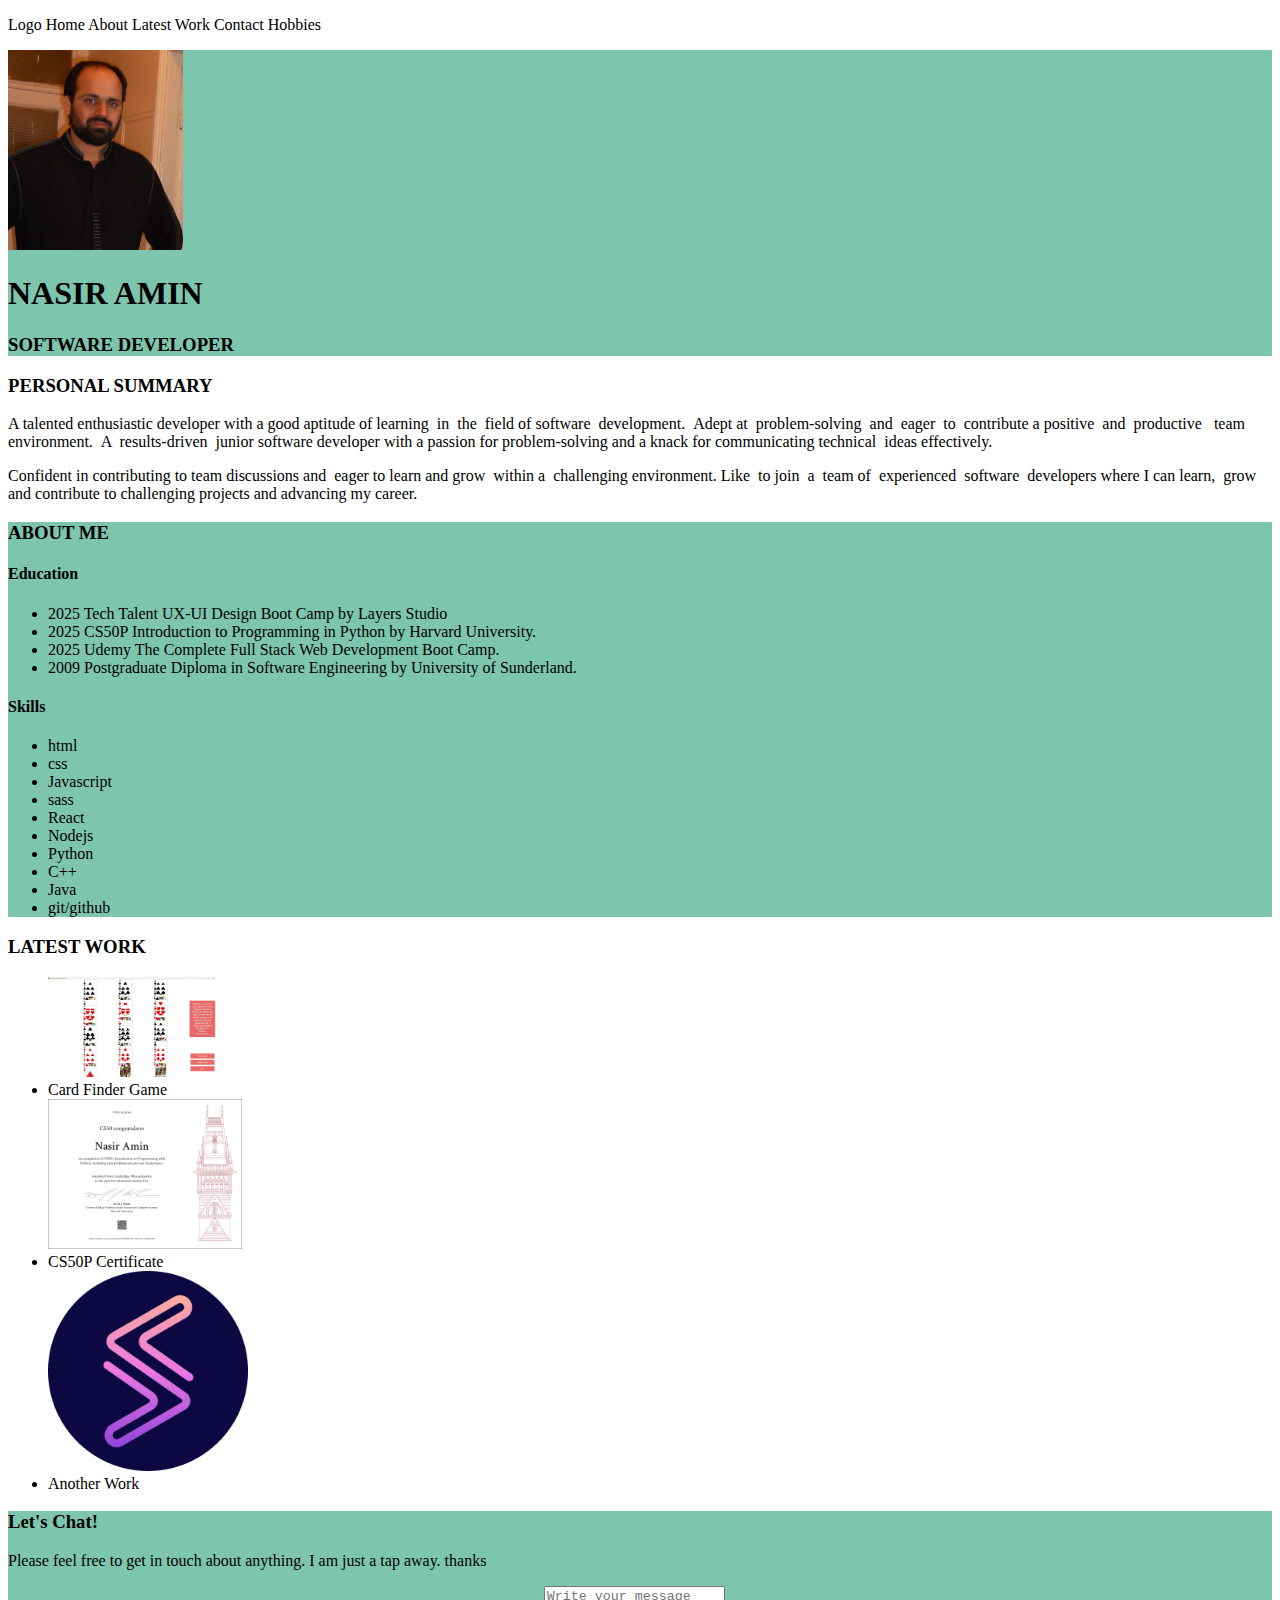
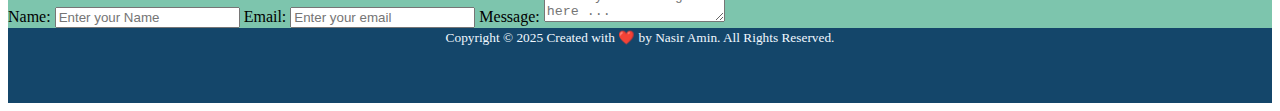
==== index.html @ 7d1a9416 "portfolio basic structure" ====
<!DOCTYPE html>
<html lang="en" >
<head>
    <meta charset="UTF-8">
    <meta name="viewport" content="width=device-width, initial-scale=1.0">
    <title>Nasir's Portfolio</title>
</head>
<body>
    <p>Logo Home About Latest Work Contact Hobbies</p>

    <section id="heroSection" style="background-color: rgb(125, 197, 173);">
        <div>
            <img src="./assets/NasirPhoto.JPG" alt="Nasir's photo" height="200" sizes="" srcset="">
            <h1>NASIR AMIN</h1>
            <h3>SOFTWARE DEVELOPER</h3>
        </div>
        
    </section>
    <section id="personalSummarySection">
        <div>
            <h3>PERSONAL SUMMARY</h3>
                <p>A talented enthusiastic developer with a good aptitude of learning  in  the  field of software  development.  Adept at  problem-solving  and  eager  to  contribute a positive  and  productive   team   environment.  A  results-driven  junior software developer with a passion for problem-solving and a knack for communicating technical  ideas effectively. </p>
                <p>Confident in contributing to team discussions and  eager to learn and grow  within a  challenging environment. Like  to join  a  team of  experienced  software  developers where I can learn,  grow and contribute to challenging projects and advancing my career.</p>
        </div>
        </section>
    <section id="aboutMeSection" style="background-color: rgb(125, 197, 173);">
        <div>
            <h3>ABOUT ME</h3>
                <h4>Education</h4>
                <ul>
                    <li>2025 Tech Talent UX-UI Design Boot Camp by Layers Studio </li>
                    <li>2025 CS50P Introduction to Programming in Python by Harvard University.</li>
                    <li>2025 Udemy The Complete Full Stack Web Development Boot Camp.</li>
                    <li>2009 Postgraduate Diploma in Software Engineering by University of Sunderland.</li>
                </ul>
                <h4>Skills</h4>
                <ul>
                    <li>html</li>
                    <li>css</li>
                    <li>Javascript</li>
                    <li>sass</li>
                    <li>React</li>
                    <li>Nodejs</li>
                    <li>Python</li>
                    <li>C++</li>
                    <li>Java</li>
                    <li>git/github</li>
                </ul>
        </div>
    </section>
    <section id="workSection">
        <div>
            <h3>LATEST WORK</h3>
                <ul>
                    <div>
                        <img src="./assets/a-Start.jpg" height="100" alt="Recent project work">
                        <li>Card Finder Game</li>
                    </div>
                    <div>
                        <img src="./assets/CS50P.png" height="150" alt="cs50p certificate">
                        <li>CS50P Certificate</li>
                    </div>
                    <div>
                        <img src="./assets/fabiicon256.png" height="200" alt="">
                        <li>Another Work</li>
                    </div>
                </ul>
        </div>
    </section>
    <section id="contactSection" style="background-color: rgb(125, 197, 173);">
        <div>
            <h3>Let's Chat!</h3>
                <p>Please feel free to get in touch about anything. I am just a tap away. thanks</p>
                <label for="name">Name:</label>
                <input type="text" name="name" id="txtName" placeholder="Enter your Name">
                <label for="email">Email:</label>
                <input type="text" name="email" id="txtEmail" placeholder="Enter your email">
                <label for="message">Message:</label>
                <textarea name="message" id="txtMessage" placeholder="Write your message here ..."></textarea>
        </div>        
    </section>
<footer style="background-color: rgb(20, 70, 106); height: 75px; text-align: center;">
    <div>
        <small style="color: aliceblue;">
            Copyright © 2025 Created with ❤️ by Nasir Amin. All Rights Reserved.
        </small>
    </div>
</footer>
</body>
</html>
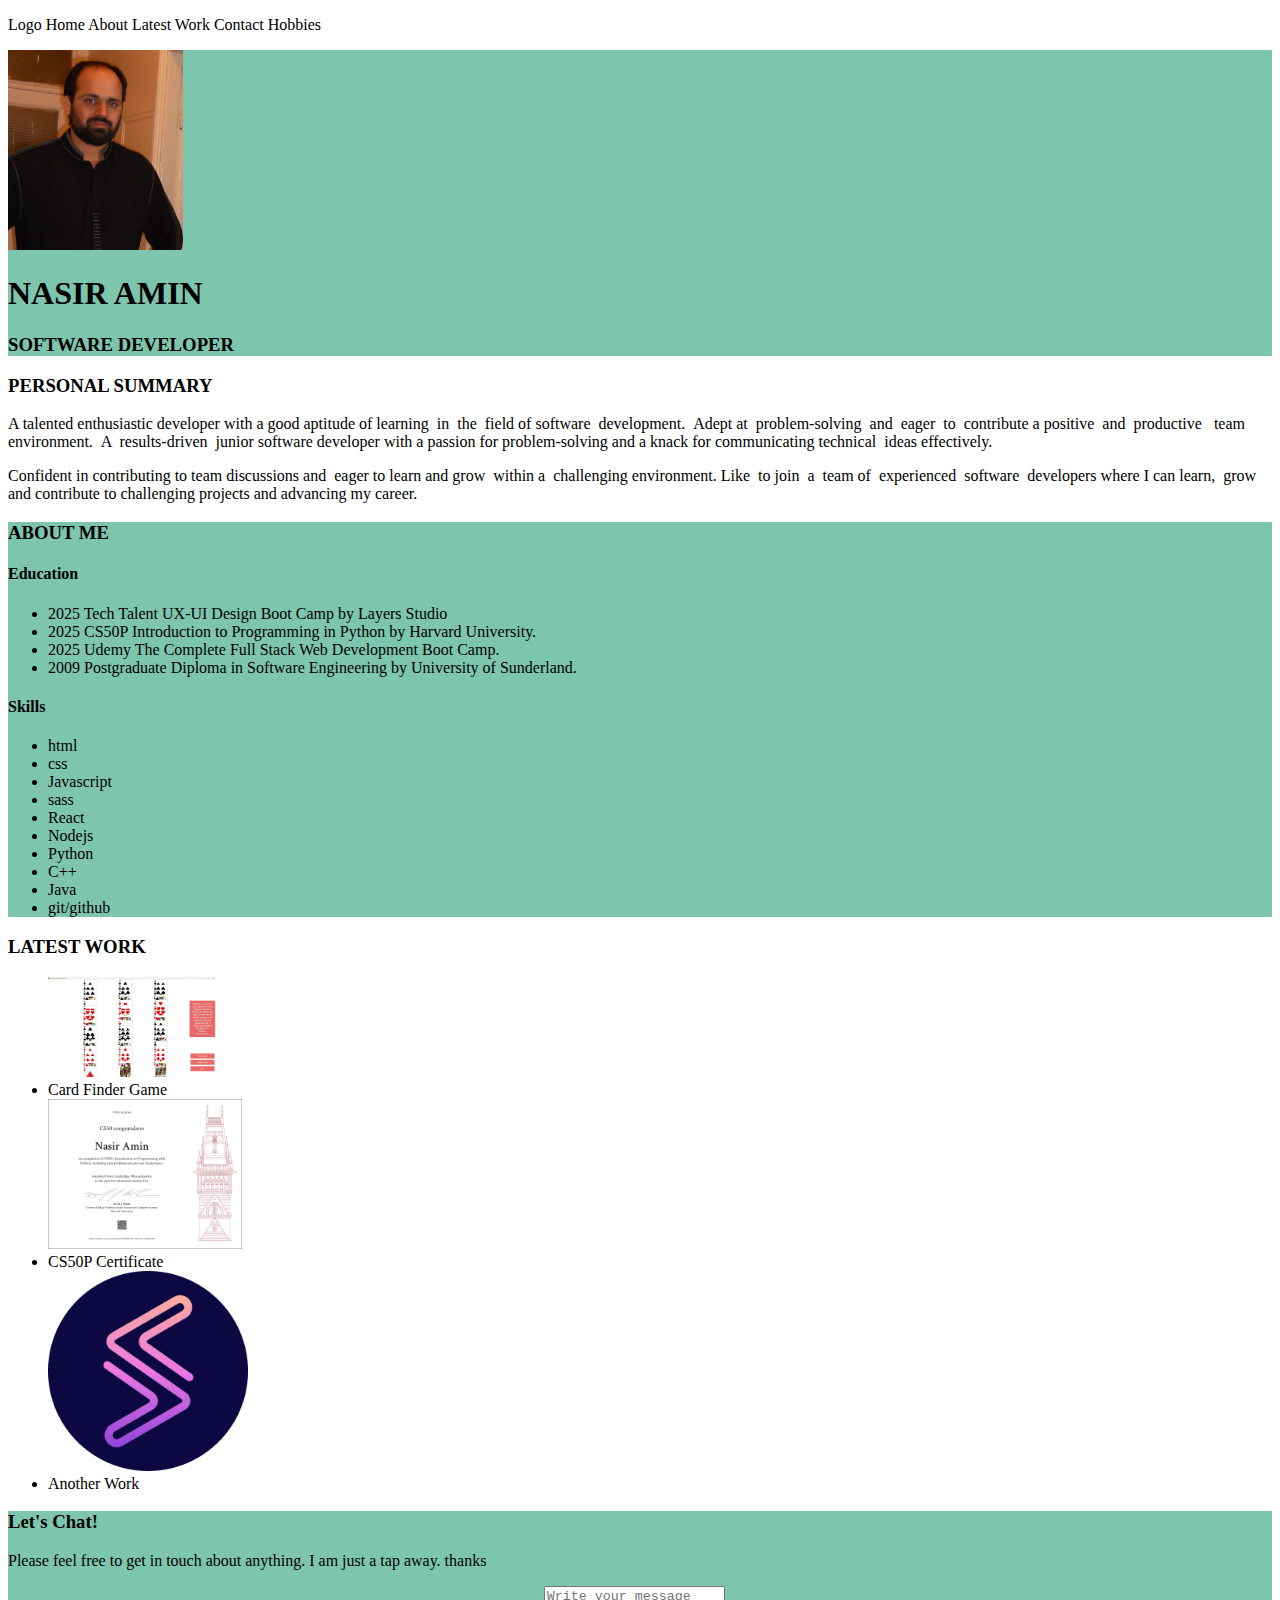
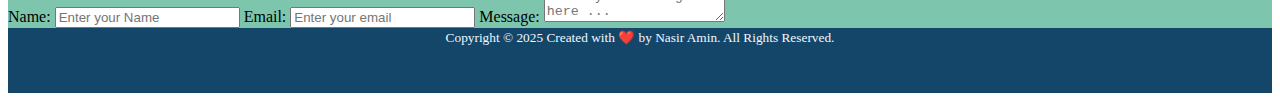
==== commit e654a805: "footer changed" ====
--- a/index.html
+++ b/index.html
@@ -79,7 +79,7 @@
                 <textarea name="message" id="txtMessage" placeholder="Write your message here ..."></textarea>
         </div>        
     </section>
-<footer style="background-color: rgb(20, 70, 106); height: 75px; text-align: center;">
+<footer style="background-color: rgb(20, 70, 106); height: 65px; text-align: center;">
     <div>
         <small style="color: aliceblue;">
             Copyright © 2025 Created with ❤️ by Nasir Amin. All Rights Reserved.
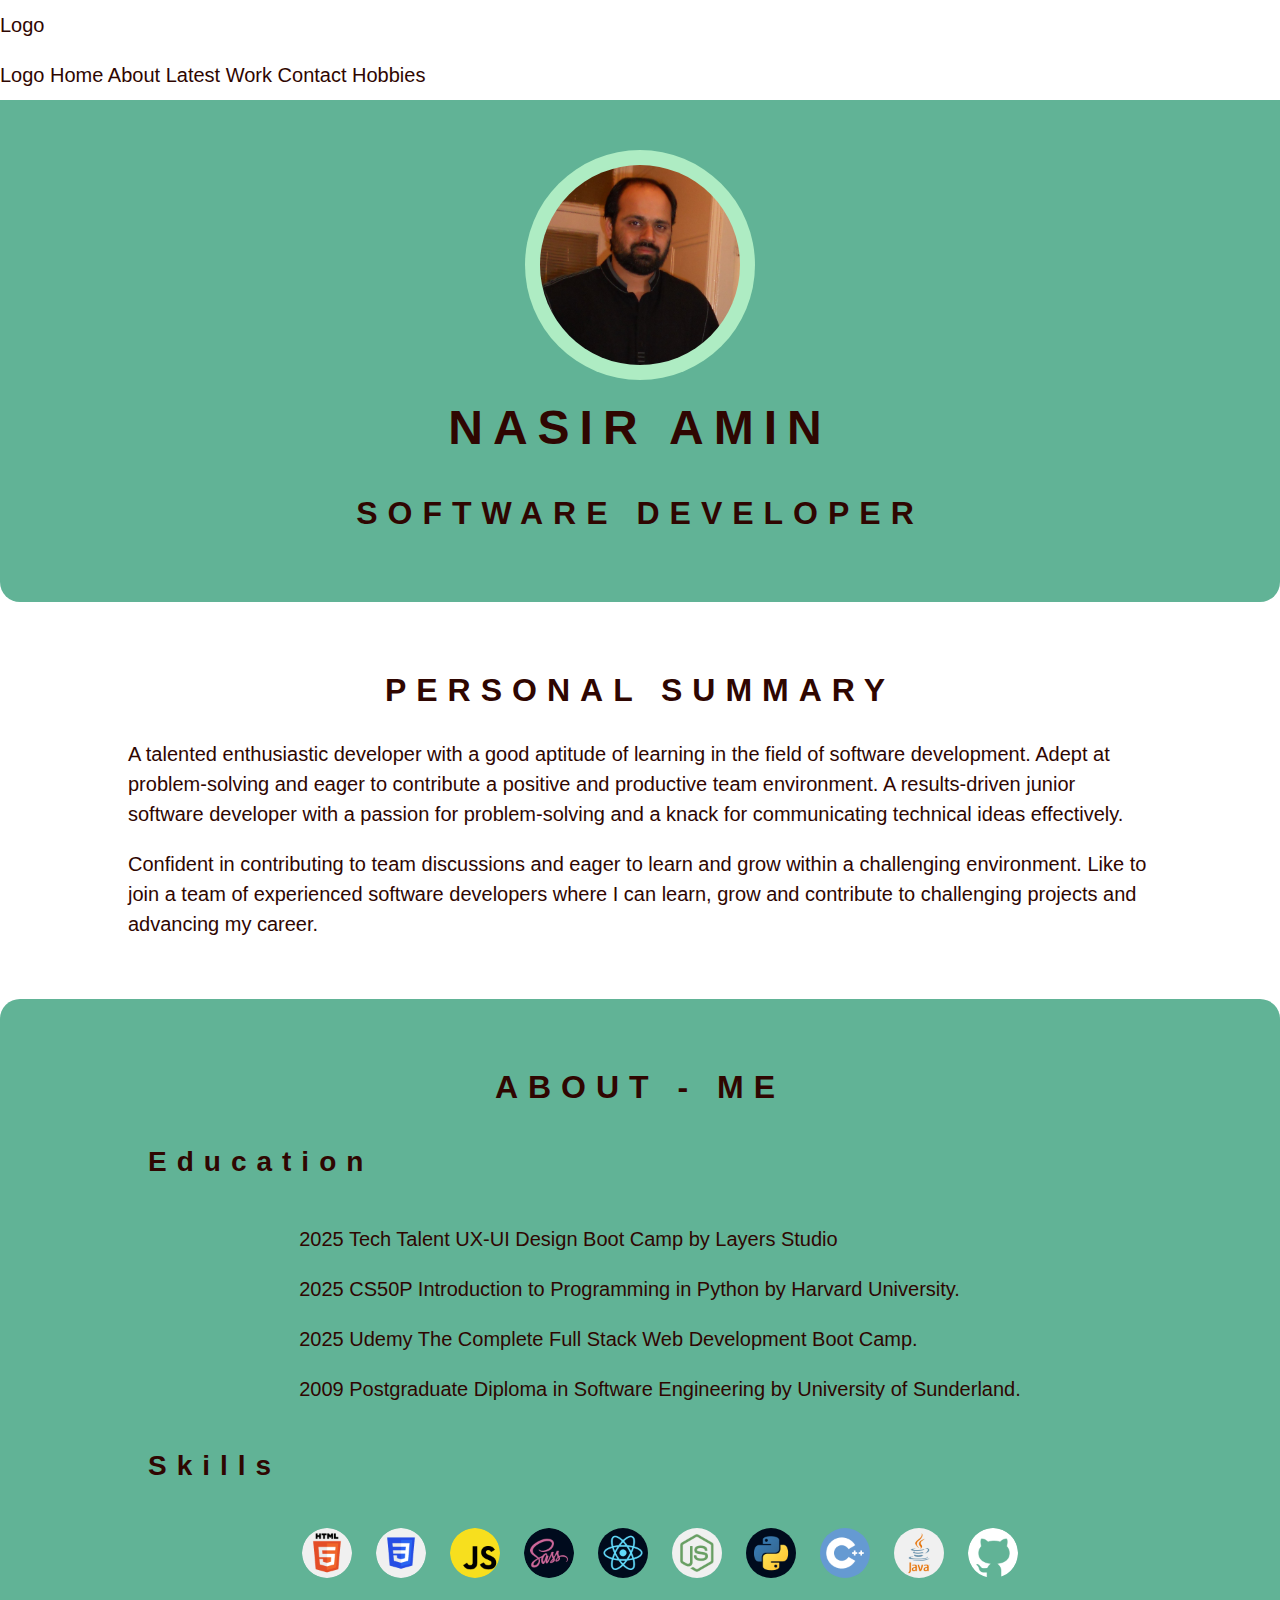
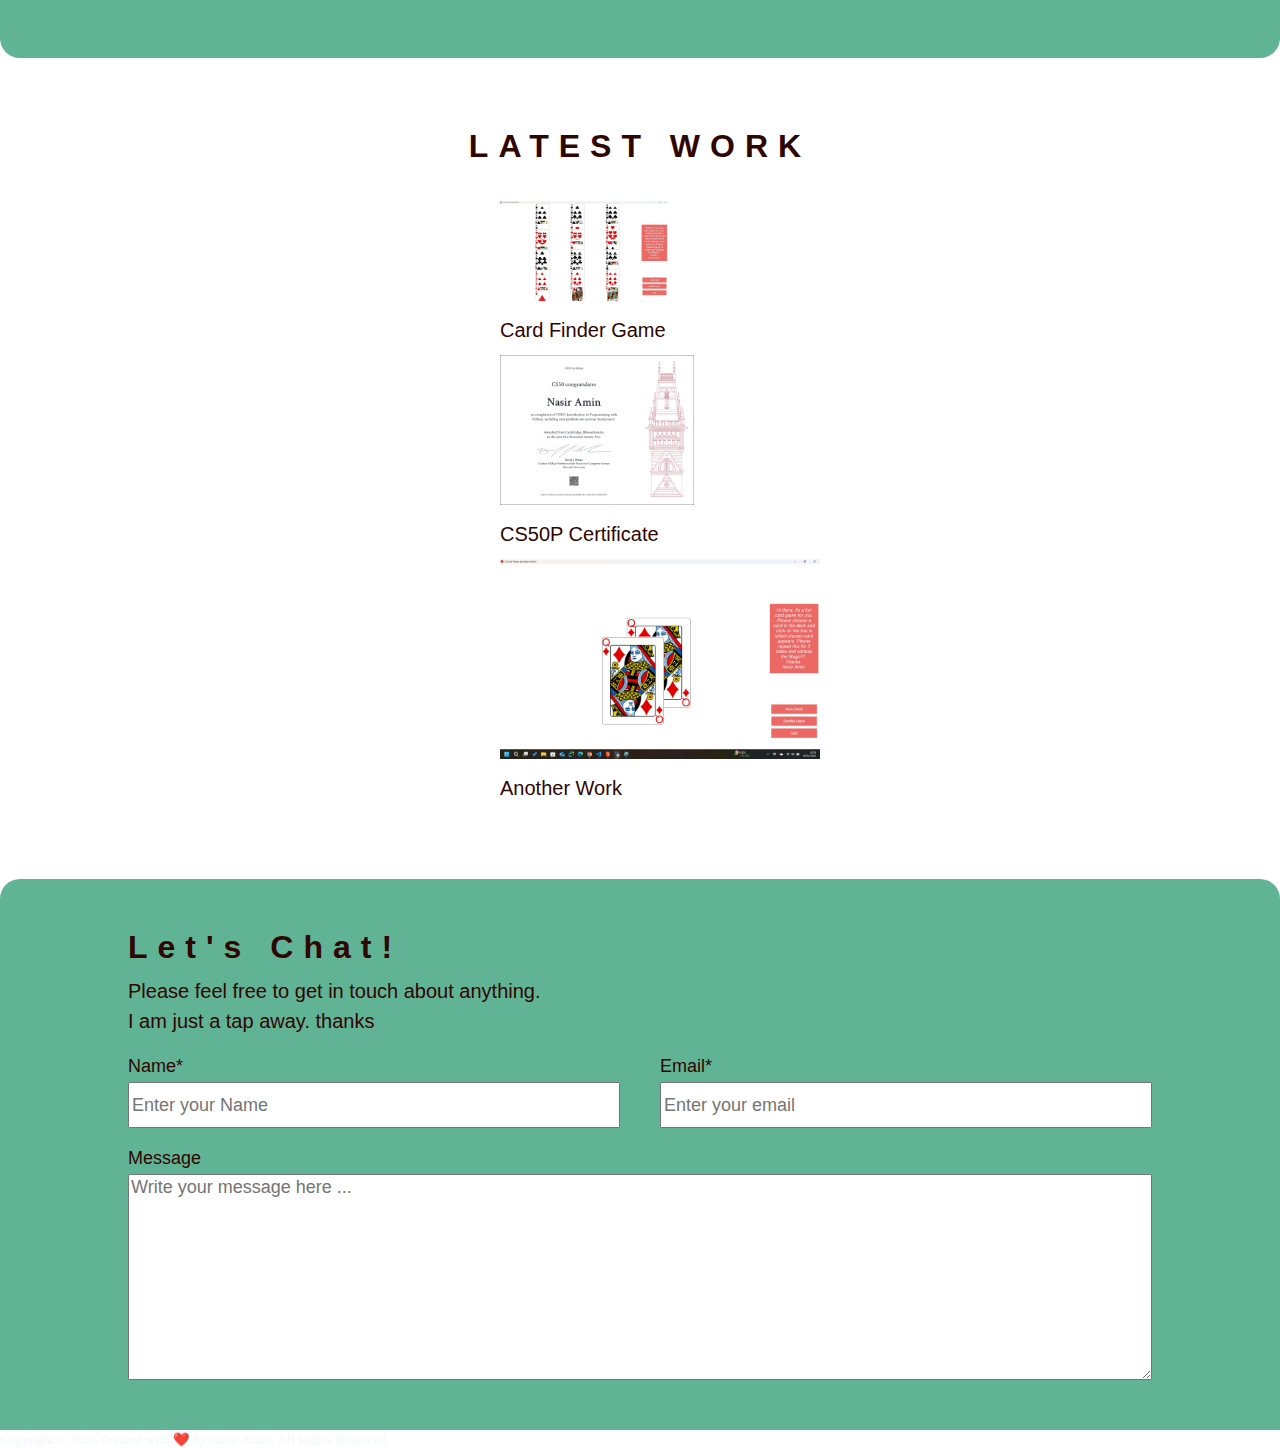
==== commit 333e6eca: "Styles Added" ====
--- a/index.html
+++ b/index.html
@@ -3,83 +3,106 @@
 <head>
     <meta charset="UTF-8">
     <meta name="viewport" content="width=device-width, initial-scale=1.0">
+    <link rel="stylesheet" href="./styles/style.css">
     <title>Nasir's Portfolio</title>
 </head>
 <body>
-    <p>Logo Home About Latest Work Contact Hobbies</p>
+    <section id="nav">
+        <div>
+            <p>Logo</p>
 
-    <section id="heroSection" style="background-color: rgb(125, 197, 173);">
+        </div>
         <div>
-            <img src="./assets/NasirPhoto.JPG" alt="Nasir's photo" height="200" sizes="" srcset="">
+            <p>Logo Home About Latest Work Contact Hobbies</p> 
+        </div>
+    </section>
+    
+    <section id="hero-section">
+        <div class="section-container">
+            <div class="circle">
+                <img class="hero-image" src="./assets/NasirPhoto.JPG" alt="Nasir's photo" height="200" srcset="">
+            </div>
             <h1>NASIR AMIN</h1>
             <h3>SOFTWARE DEVELOPER</h3>
         </div>
-        
     </section>
-    <section id="personalSummarySection">
-        <div>
+    <section id="summary-section">
+        <div class="section-container">
             <h3>PERSONAL SUMMARY</h3>
-                <p>A talented enthusiastic developer with a good aptitude of learning  in  the  field of software  development.  Adept at  problem-solving  and  eager  to  contribute a positive  and  productive   team   environment.  A  results-driven  junior software developer with a passion for problem-solving and a knack for communicating technical  ideas effectively. </p>
-                <p>Confident in contributing to team discussions and  eager to learn and grow  within a  challenging environment. Like  to join  a  team of  experienced  software  developers where I can learn,  grow and contribute to challenging projects and advancing my career.</p>
+            <div>
+                <p>A talented enthusiastic developer with a good aptitude of learning in the field of software development. Adept at problem-solving and eager to contribute a positive and productive team environment. A results-driven junior software developer with a passion for problem-solving and a knack for communicating technical ideas effectively. </p>
+                <p>Confident in contributing to team discussions and eager to learn and grow within a challenging environment. Like to join a team of experienced software developers where I can learn, grow and contribute to challenging projects and advancing my career.</p>
+            </div>
         </div>
-        </section>
-    <section id="aboutMeSection" style="background-color: rgb(125, 197, 173);">
-        <div>
-            <h3>ABOUT ME</h3>
+    </section>
+    <section id="about-section">
+        <div class="section-container">
+            <h3>ABOUT - ME</h3>
                 <h4>Education</h4>
                 <ul>
-                    <li>2025 Tech Talent UX-UI Design Boot Camp by Layers Studio </li>
-                    <li>2025 CS50P Introduction to Programming in Python by Harvard University.</li>
-                    <li>2025 Udemy The Complete Full Stack Web Development Boot Camp.</li>
-                    <li>2009 Postgraduate Diploma in Software Engineering by University of Sunderland.</li>
+                    <p>2025 Tech Talent UX-UI Design Boot Camp by Layers Studio </p>
+                    <p>2025 CS50P Introduction to Programming in Python by Harvard University.</p>
+                    <p>2025 Udemy The Complete Full Stack Web Development Boot Camp.</p>
+                    <p>2009 Postgraduate Diploma in Software Engineering by University of Sunderland.</p>
                 </ul>
                 <h4>Skills</h4>
                 <ul>
-                    <li>html</li>
-                    <li>css</li>
-                    <li>Javascript</li>
-                    <li>sass</li>
-                    <li>React</li>
-                    <li>Nodejs</li>
-                    <li>Python</li>
-                    <li>C++</li>
-                    <li>Java</li>
-                    <li>git/github</li>
+                    <img class="skill-icons" src="./assets/skills/html.png" alt="html icon">
+                    <img class="skill-icons" src="./assets/skills/css.png" alt="css icon">
+                    <img class="skill-icons" src="./assets/skills/js.png" alt="javascript icon">
+                    <img class="skill-icons" src="./assets/skills/sass.png" alt="sass icon">
+                    <img class="skill-icons" src="./assets/skills/react.png" alt="python icon">
+                    <img class="skill-icons" src="./assets/skills/nodejs.png" alt="NodeJS icon">
+                    <img class="skill-icons" src="./assets/skills/python.png" alt="Python icon">
+                    <img class="skill-icons" src="./assets/skills/c++.png" alt="C++ icon">
+                    <img class="skill-icons" src="./assets/skills/java.png" alt="java icon">
+                    <img class="skill-icons" src="./assets/skills/git.png" alt="git icon">
                 </ul>
         </div>
     </section>
-    <section id="workSection">
-        <div>
+    <section id="work-section">
+        <div class="section-container">
             <h3>LATEST WORK</h3>
                 <ul>
                     <div>
-                        <img src="./assets/a-Start.jpg" height="100" alt="Recent project work">
-                        <li>Card Finder Game</li>
+                        <img src="./assets/projects/a-Start.jpg" height="100" alt="Recent project work">
+                        <p>Card Finder Game</p>
                     </div>
                     <div>
-                        <img src="./assets/CS50P.png" height="150" alt="cs50p certificate">
-                        <li>CS50P Certificate</li>
+                        <img src="./assets/projects/CS50P.png" height="150" alt="cs50p certificate">
+                        <p>CS50P Certificate</p>
                     </div>
                     <div>
-                        <img src="./assets/fabiicon256.png" height="200" alt="">
-                        <li>Another Work</li>
+                        <img src="./assets/projects/f-chosenShown.jpg" height="200" alt="">
+                        <p>Another Work</p>
                     </div>
                 </ul>
         </div>
     </section>
-    <section id="contactSection" style="background-color: rgb(125, 197, 173);">
-        <div>
+    <section id="contact-section">
+        <div class="contact-container">
             <h3>Let's Chat!</h3>
-                <p>Please feel free to get in touch about anything. I am just a tap away. thanks</p>
-                <label for="name">Name:</label>
-                <input type="text" name="name" id="txtName" placeholder="Enter your Name">
-                <label for="email">Email:</label>
-                <input type="text" name="email" id="txtEmail" placeholder="Enter your email">
-                <label for="message">Message:</label>
-                <textarea name="message" id="txtMessage" placeholder="Write your message here ..."></textarea>
+            <p>Please feel free to get in touch about anything.</p>
+            <p>I am just a tap away. thanks</p>
+            <div class="contact-div">
+                <div class="name-email">
+                    <div class="name-div">
+                        <label for="name">Name*</label>
+                        <input class="contact" type="text" name="name" id="txtName" placeholder="Enter your Name" >
+                    </div>
+                    <div class="email-div">
+                        <label for="email">Email*</label>
+                        <input class="contact" type="text" name="email" id="txtEmail" placeholder="Enter your email">
+                    </div>
+                </div>
+                <div class="msg-div">
+                    <label for="message">Message</label>
+                    <textarea class="contact msg-text" name="message" id="txtMessage" placeholder="Write your message here ..."></textarea>
+                </div>
+            </div>
         </div>        
     </section>
-<footer style="background-color: rgb(20, 70, 106); height: 65px; text-align: center;">
+<footer id="footer">
     <div>
         <small style="color: aliceblue;">
             Copyright © 2025 Created with ❤️ by Nasir Amin. All Rights Reserved.
--- a/styles/style.css
+++ b/styles/style.css
@@ -0,0 +1,120 @@
+body {
+    margin: 0;
+    color: #2f0601;
+}
+#hero-section,#summary-section,#about-section,#work-section,#contact-section {
+    display: flex;
+    align-items: center;
+    justify-content: center;
+    background-color: #61b396;
+    border-bottom-right-radius: 20px;
+    border-bottom-left-radius: 20px;
+}
+#summary-section {
+    background-color: white;
+}
+#about-section {
+    border-top-left-radius: 20px;
+    border-top-right-radius: 20px;
+}
+#work-section {
+    background-color: white;
+}
+#contact-section {
+    border-top-left-radius: 20px;
+    border-top-right-radius: 20px;
+    border-bottom-right-radius: 0;
+    border-bottom-left-radius: 0;
+}
+.section-container {
+    display: flex;
+    flex-direction: column;
+    align-items: center;
+    justify-content: center;
+    width: 80%;
+    padding-top: 50px;
+    padding-bottom: 50px;
+}
+.contact-container {
+    width: 80%;
+    padding-top: 50px;
+    padding-bottom: 50px;
+}
+.circle {
+    height: 230px;
+    width: 230px;
+    border-radius: 50%;
+    background-color: #aeecc3;
+    display: flex;
+    align-content: center;
+    justify-content: center;
+    align-items: center;
+}
+.hero-image {
+    border-radius: 50%;
+}
+h1,h3,h4{
+    font-family: sans-serif, Montserrat;
+    font-size: 48px;
+    margin: 0;
+    padding: 20px;
+    letter-spacing: 10px;
+}
+h3 {
+    font-size: 32px;
+}
+h4 {
+    font-size: 28px;
+    align-self: flex-start;
+}
+p {
+    font-family: sans-serif, Montserrat;
+    font-size: 20px;
+    margin: 0;
+    padding-top: 10px;
+    padding-bottom: 10px;
+    line-height: 1.5;
+}
+.skill-icons {
+    padding: 10px;
+    border-radius: 50%;
+    width: 50px;
+    height: 50px;
+}
+.contact-container h3 {
+    padding: 0;
+    margin-bottom: 10px;
+}
+.contact-container p {
+    padding: 0;
+}
+.name-div, .email-div, .msg-div{
+    display: flex;
+    flex-direction: column;
+    flex-grow: 1;
+    flex-shrink: 1;
+    padding-top: 20px
+}
+.contact {
+    font-family: Arial, Helvetica, sans-serif;
+    font-size: 18px;
+    height: 40px;
+}
+.name-div {
+    margin-right: 20px;
+}
+.email-div {
+    margin-left: 20px;
+}
+.name-email {
+    display: flex;
+    
+}
+label {
+    font-family: Arial, Helvetica, sans-serif;
+    font-size: 18px;
+    padding-bottom: 5px;
+}
+.msg-text {
+    height: 200px;
+}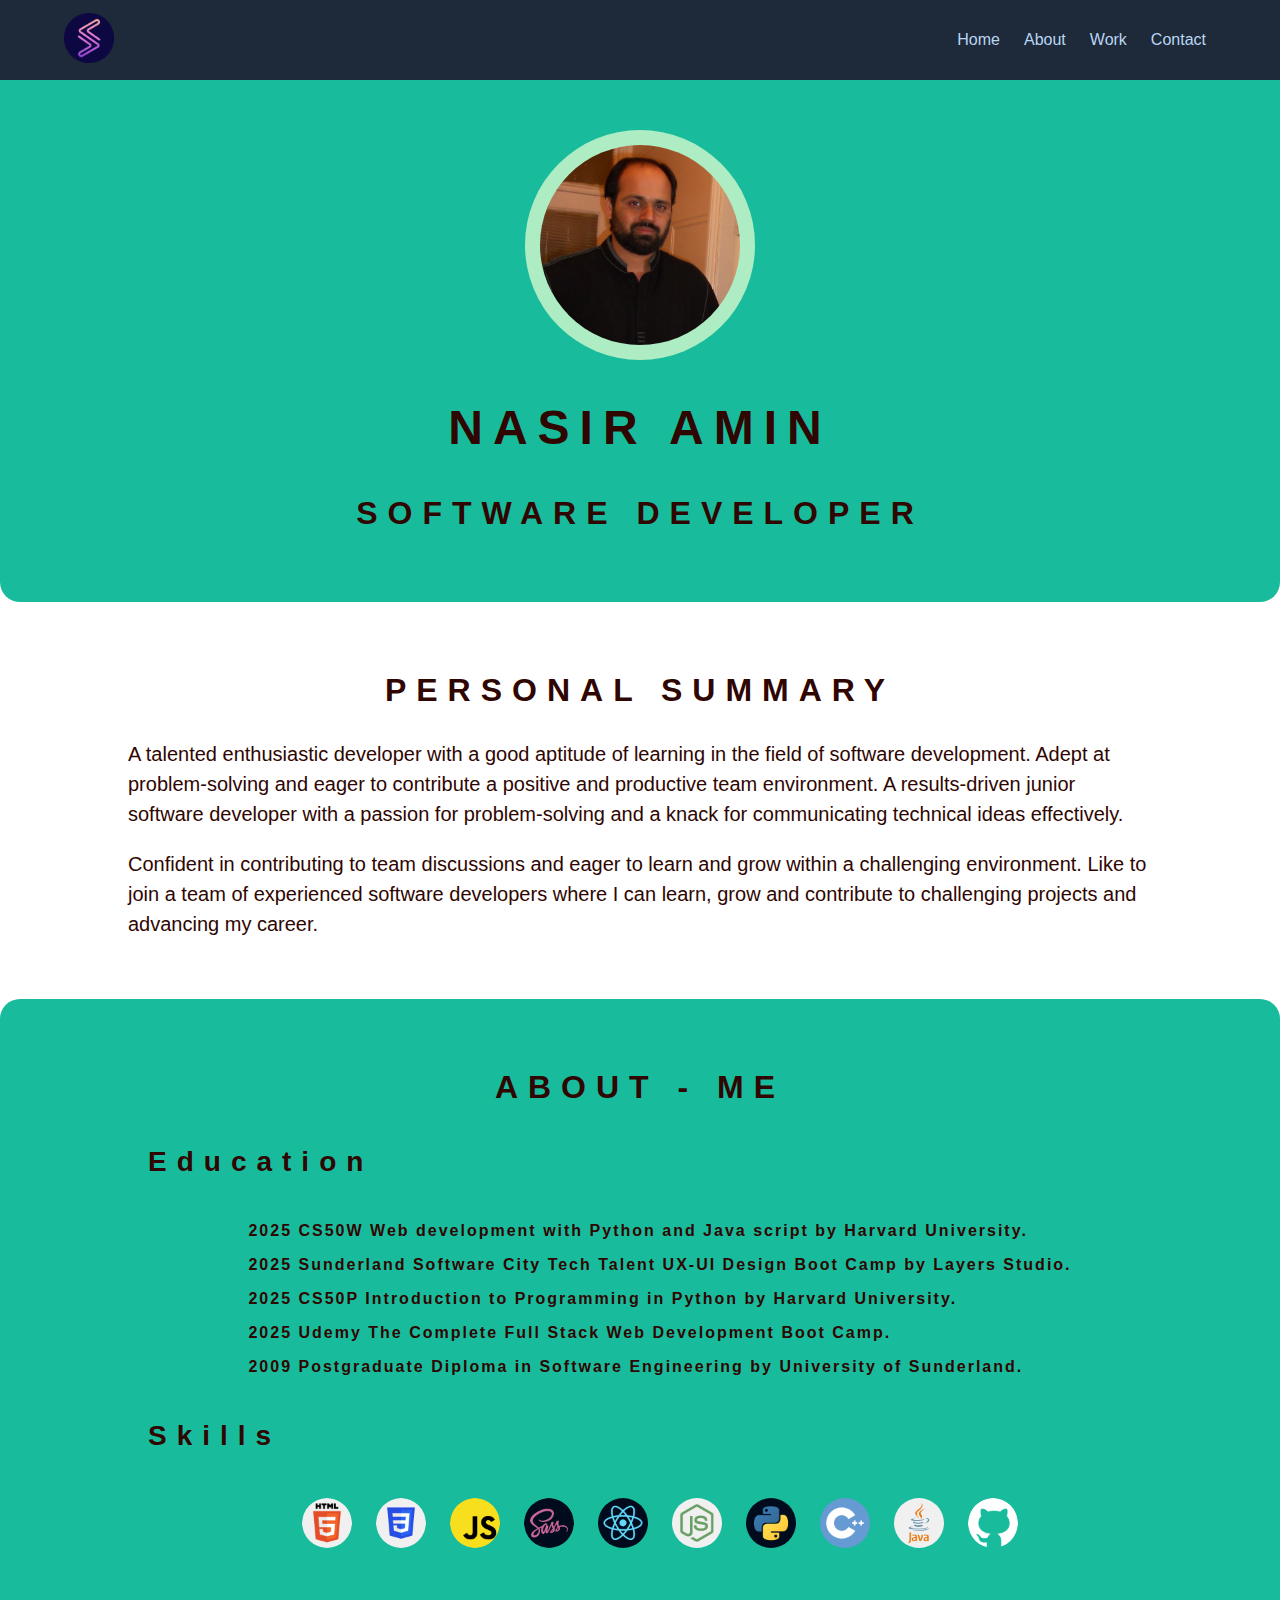
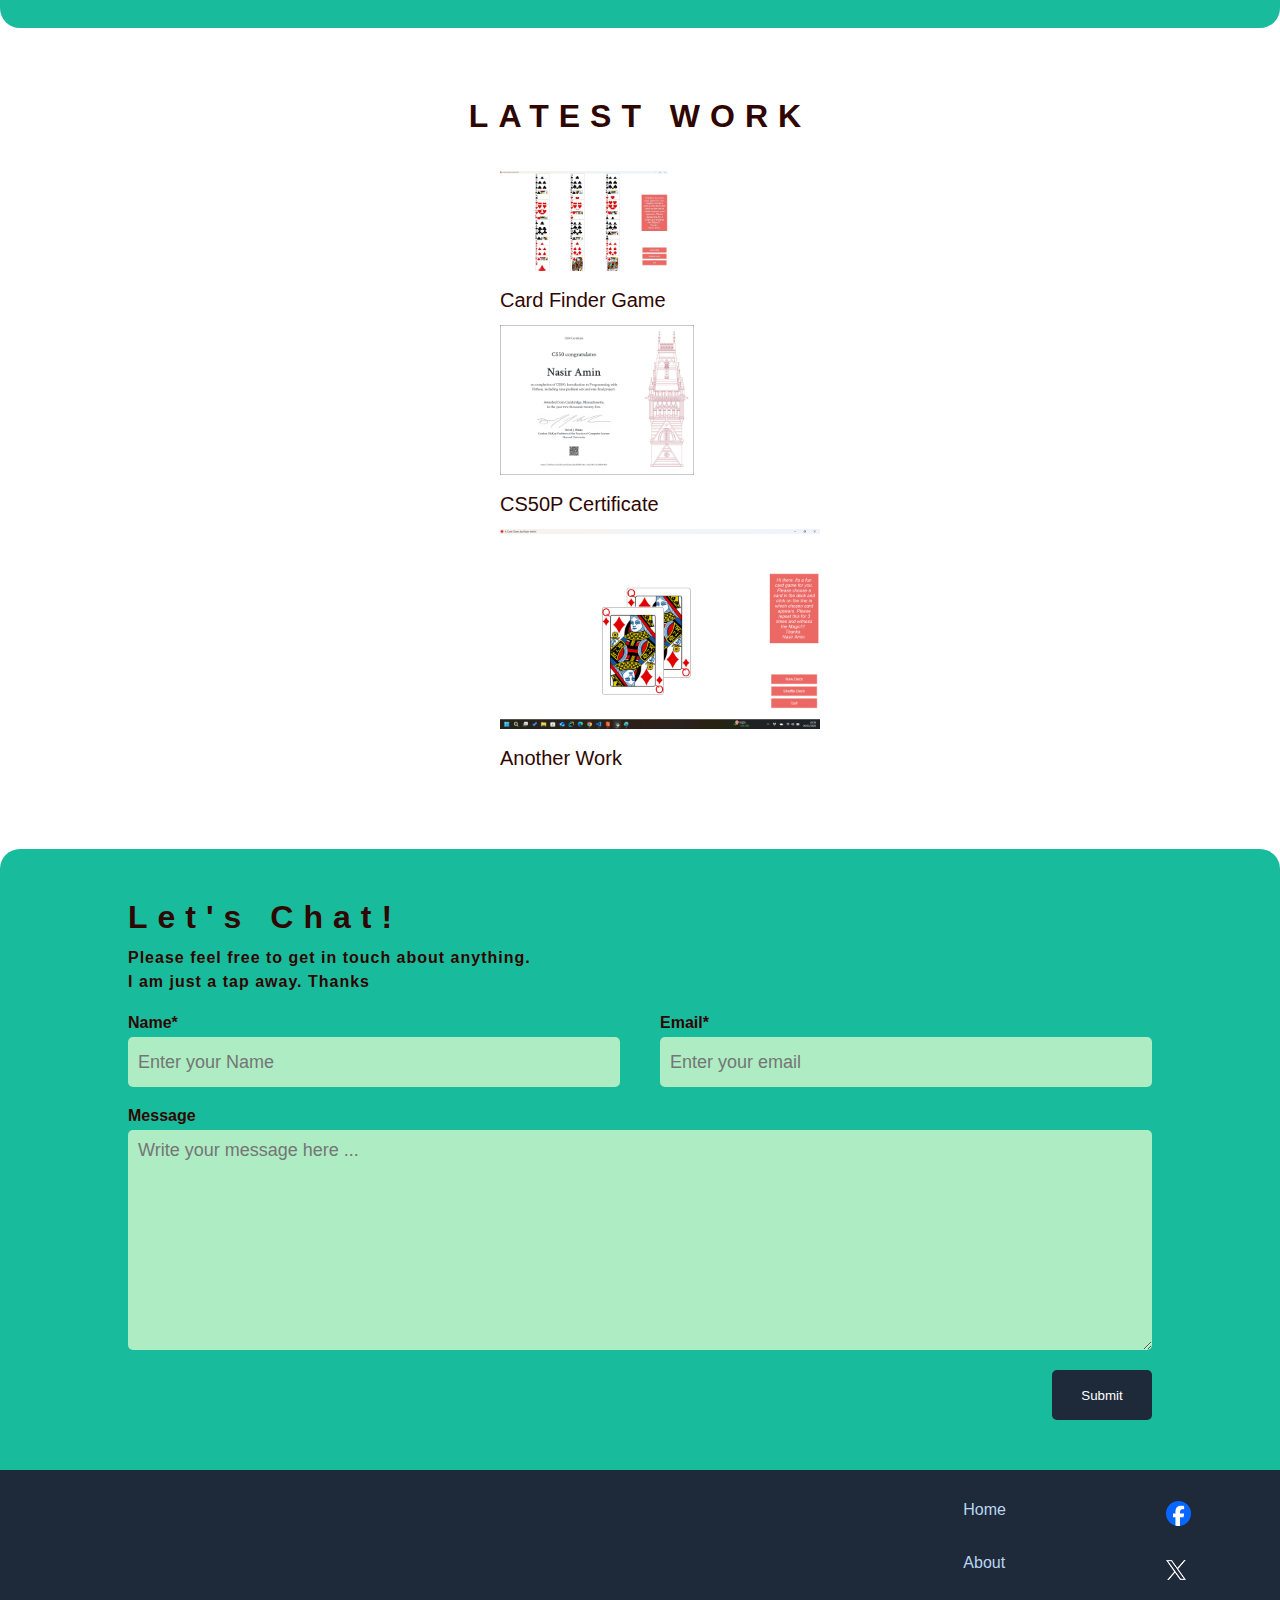
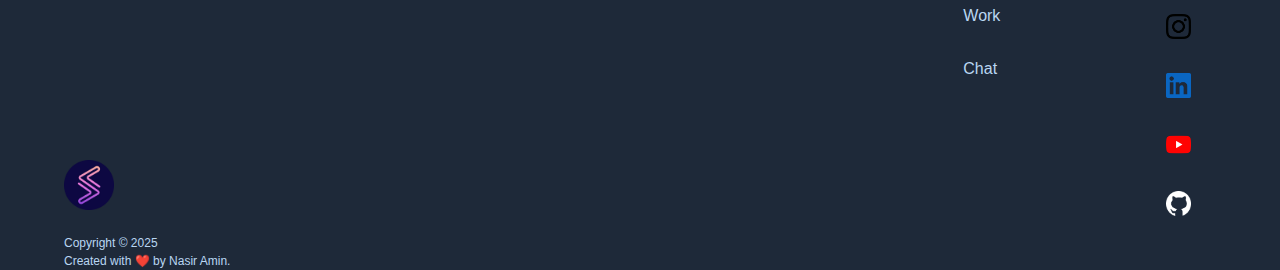
==== commit a8a23959: "Nav-Bar and footer done" ====
--- a/index.html
+++ b/index.html
@@ -7,14 +7,19 @@
     <title>Nasir's Portfolio</title>
 </head>
 <body>
-    <section id="nav">
-        <div>
-            <p>Logo</p>
-
+    <section id="nav-section">
+        <div id="nav-container">
+            <div>
+                <img src="./assets/fabiicon256.png" alt="logo" height="50">
+            </div>
+            <div>
+                <a href="#top">Home</a>
+                <a href="#about-section">About</a>
+                <a href="#work-section">Work</a>
+                <a href="#contact-section">Contact</a> 
+            </div>
         </div>
-        <div>
-            <p>Logo Home About Latest Work Contact Hobbies</p> 
-        </div>
+        
     </section>
     
     <section id="hero-section">
@@ -40,7 +45,8 @@
             <h3>ABOUT - ME</h3>
                 <h4>Education</h4>
                 <ul>
-                    <p>2025 Tech Talent UX-UI Design Boot Camp by Layers Studio </p>
+                    <p>2025 CS50W Web development with Python and Java script by Harvard University. </p>
+                    <p>2025 Sunderland Software City Tech Talent UX-UI Design Boot Camp by Layers Studio. </p>
                     <p>2025 CS50P Introduction to Programming in Python by Harvard University.</p>
                     <p>2025 Udemy The Complete Full Stack Web Development Boot Camp.</p>
                     <p>2009 Postgraduate Diploma in Software Engineering by University of Sunderland.</p>
@@ -83,31 +89,54 @@
         <div class="contact-container">
             <h3>Let's Chat!</h3>
             <p>Please feel free to get in touch about anything.</p>
-            <p>I am just a tap away. thanks</p>
-            <div class="contact-div">
-                <div class="name-email">
-                    <div class="name-div">
-                        <label for="name">Name*</label>
-                        <input class="contact" type="text" name="name" id="txtName" placeholder="Enter your Name" >
+            <p>I am just a tap away. Thanks</p>
+            <form action="">
+                <div class="contact-div">
+                    <div class="name-email">
+                        <div class="name-div">
+                            <label for="name">Name*</label>
+                            <input class="contact" type="text" name="name" id="txtName" placeholder="Enter your Name" >
+                        </div>
+                        <div class="email-div">
+                            <label for="email">Email*</label>
+                            <input class="contact" type="text" name="email" id="txtEmail" placeholder="Enter your email">
+                        </div>
                     </div>
-                    <div class="email-div">
-                        <label for="email">Email*</label>
-                        <input class="contact" type="text" name="email" id="txtEmail" placeholder="Enter your email">
+                    <div class="msg-div">
+                        <label for="message">Message</label>
+                        <textarea class="contact msg-text" name="message" id="txtMessage" placeholder="Write your message here ..."></textarea>
                     </div>
+                    <input class="submit-btn" type="submit" value="Submit">
                 </div>
-                <div class="msg-div">
-                    <label for="message">Message</label>
-                    <textarea class="contact msg-text" name="message" id="txtMessage" placeholder="Write your message here ..."></textarea>
+            </form>
+        </div>        
+    </section>
+    <footer id="footer">
+        <div class="footer-container">
+            <div style="align-self: self-end;">
+                <img style="margin-bottom: 20px;" src="./assets/fabiicon256.png" alt="logo" height="50">
+                <div>
+                    <p>Copyright © 2025</p>
+                    <p>Created with ❤️ by Nasir Amin.</p>
                 </div>
             </div>
-        </div>        
-    </section>
-<footer id="footer">
-    <div>
-        <small style="color: aliceblue;">
-            Copyright © 2025 Created with ❤️ by Nasir Amin. All Rights Reserved.
-        </small>
-    </div>
-</footer>
+            <div class="footer-sm-links">
+                <div class="footer-links">
+                    <a href="#top">Home</a>
+                    <a href="#about-section">About</a>
+                    <a href="#work-section">Work</a>
+                    <a href="#contact-section">Chat</a> 
+                </div>
+                <div class="footer-sm">
+                    <a href="https://www.facebook.com"><img src="./assets/social-media/facebook.png" alt="facebook icon" height="25" width="25"></a>
+                    <a href="https://www.x.com"><img src="./assets/social-media/x1.png" alt="x twitter icon" height="20" width="20"></a>
+                    <a href="https://www.instagram.com"><img src="./assets/social-media/insta.png" alt="insta icon" height="25" width="25"></a>
+                    <a href="https://www.linkedin.com"><img src="./assets/social-media/linkedin.png" alt="linkedin icon" height="25" width="25"></a>
+                    <a href="https://www.youtube.com"><img src="./assets/social-media/youtube.png" alt="youtube icon" height="25" width="25"></a>
+                    <a href="https://www.github.com"><img src="./assets/social-media/git.png" alt="github icon" height="25" width="25"></a>
+                </div>
+            </div>
+        </div>
+    </footer>
 </body>
 </html>--- a/styles/style.css
+++ b/styles/style.css
@@ -2,11 +2,37 @@
     margin: 0;
     color: #2f0601;
 }
+#nav-section {
+    background-color: #1e2939;
+    color: #b9d6f2;
+    position: sticky;
+    top: 0;
+    overflow: hidden;
+}
+#nav-section a{
+    font-family: Arial, Helvetica, sans-serif;
+    text-decoration: none;
+    color: #b9d6f2;
+    margin: 10px;
+}
+#nav-section a:hover{
+    color: #58a5ee;
+    border-bottom-color: #b9d6f2;
+    border-bottom-style: solid;
+}
+#nav-container {
+    display: flex;
+    align-items: center;
+    justify-content: space-between;
+    width: 90%;
+    justify-self: center;
+    height: 80px;
+}
 #hero-section,#summary-section,#about-section,#work-section,#contact-section {
     display: flex;
     align-items: center;
     justify-content: center;
-    background-color: #61b396;
+    background-color: #18bc9c;
     border-bottom-right-radius: 20px;
     border-bottom-left-radius: 20px;
 }
@@ -49,6 +75,7 @@
     align-content: center;
     justify-content: center;
     align-items: center;
+    margin-bottom: 20px;
 }
 .hero-image {
     border-radius: 50%;
@@ -74,6 +101,12 @@
     padding-top: 10px;
     padding-bottom: 10px;
     line-height: 1.5;
+}
+#about-section p{
+    font-size: 16px;
+    font-weight: 600;
+    padding: 5px;
+    letter-spacing: 2px;
 }
 .skill-icons {
     padding: 10px;
@@ -86,7 +119,11 @@
     margin-bottom: 10px;
 }
 .contact-container p {
+    font-family: Arial, Helvetica, sans-serif;
     padding: 0;
+    font-size: 16px;
+    font-weight: 600;
+    letter-spacing: 1px;
 }
 .name-div, .email-div, .msg-div{
     display: flex;
@@ -98,7 +135,16 @@
 .contact {
     font-family: Arial, Helvetica, sans-serif;
     font-size: 18px;
-    height: 40px;
+    height: 30px;
+    color: #2f0601;
+    background-color: #aeecc3;
+    padding: 10px;
+    border: none;
+    border-radius: 5px;
+}
+.contact-div {
+    display: flex;
+    flex-direction: column;
 }
 .name-div {
     margin-right: 20px;
@@ -108,13 +154,92 @@
 }
 .name-email {
     display: flex;
-    
 }
 label {
     font-family: Arial, Helvetica, sans-serif;
-    font-size: 18px;
+    font-size: 16px;
+    font-weight: 600;
     padding-bottom: 5px;
 }
 .msg-text {
     height: 200px;
+}
+.contact:focus {
+    color: #2f0601;
+    background-color: azure;
+}
+.contact:focus-visible {
+    outline:none;
+    border: none;
+    color: #2f0601;
+}
+.submit-btn {
+    width: 100px;
+    height: 50px;
+    margin-top: 20px;
+    align-self: end;
+    background-color: #1e2939;
+    color: white;
+    outline: none;
+    border: none;
+    border-radius: 5px;
+}
+.submit-btn:hover {
+    background-color: #b9d6f2;
+    color: #1e2939;
+    cursor: pointer;
+}
+/* Page Footer styles */
+
+#footer {
+    background-color: #1e2939;
+    color: #b9d6f2;
+    height: 400px;
+
+}
+#footer p {
+    font-size: 12px;
+    padding: 0;
+    margin: 0;
+}
+#footer a {
+    text-decoration: none;
+    font-family: Arial, Helvetica, sans-serif;
+    color: #b9d6f2;
+    font-weight: 500;
+    padding: 5px;
+}
+.footer-links a {
+    margin-bottom: 25px;
+}
+#footer a:hover {
+    color: #58a5ee;
+    border-bottom-color: #b9d6f2;
+    /* font-weight: 700; */
+    /* border-bottom-style: solid; */
+}
+.footer-container {
+    display: flex;
+    align-items: center;
+    justify-content: space-between;
+    height: 100%;
+    width: 90%;
+    justify-self: center;
+}
+.footer-sm-links {
+    display: flex;
+    justify-content: flex-end;
+}
+.footer-links, .footer-sm {
+    display: flex;
+    flex-direction: column;
+    margin-left: 150px;
+}
+.footer-sm img {
+    margin-bottom: 20px;
+    margin-right: 20px;
+}
+.footer-sm img:hover {
+    border-bottom-color: #58a5ee;
+
 }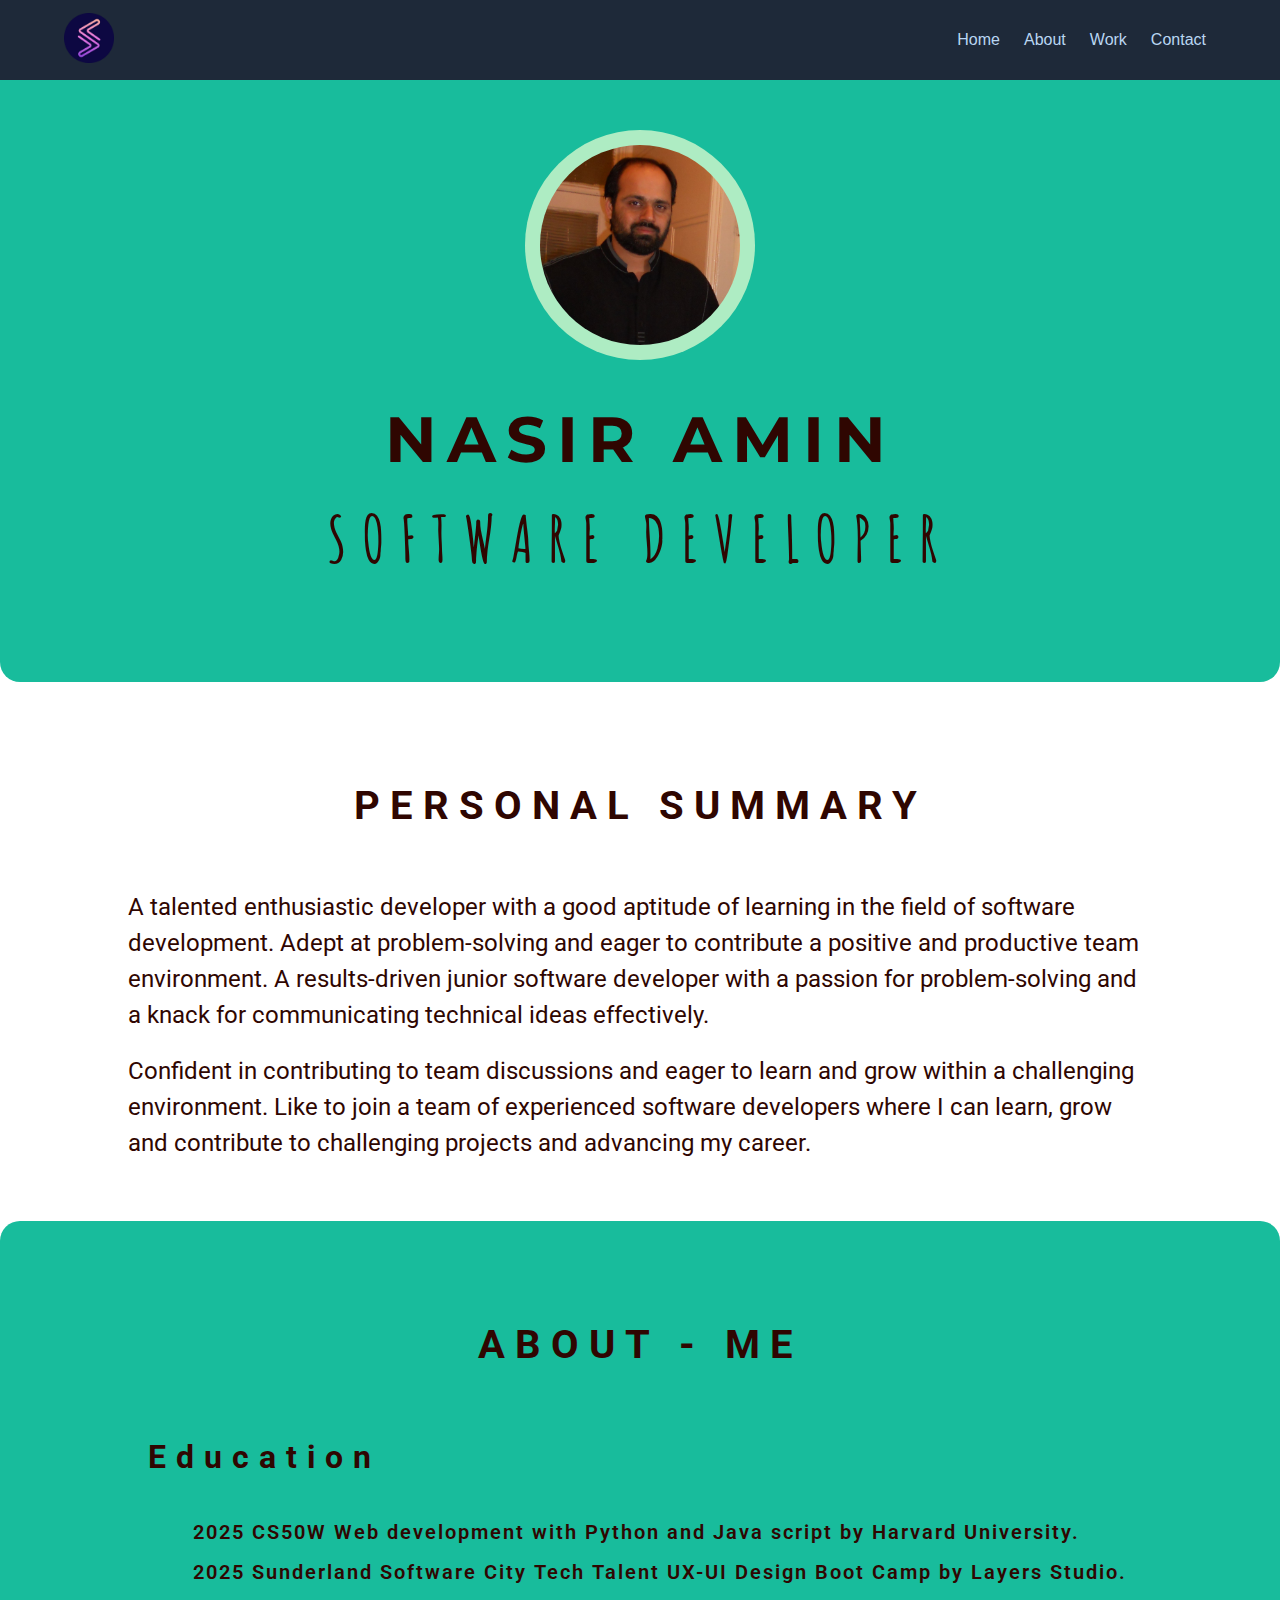
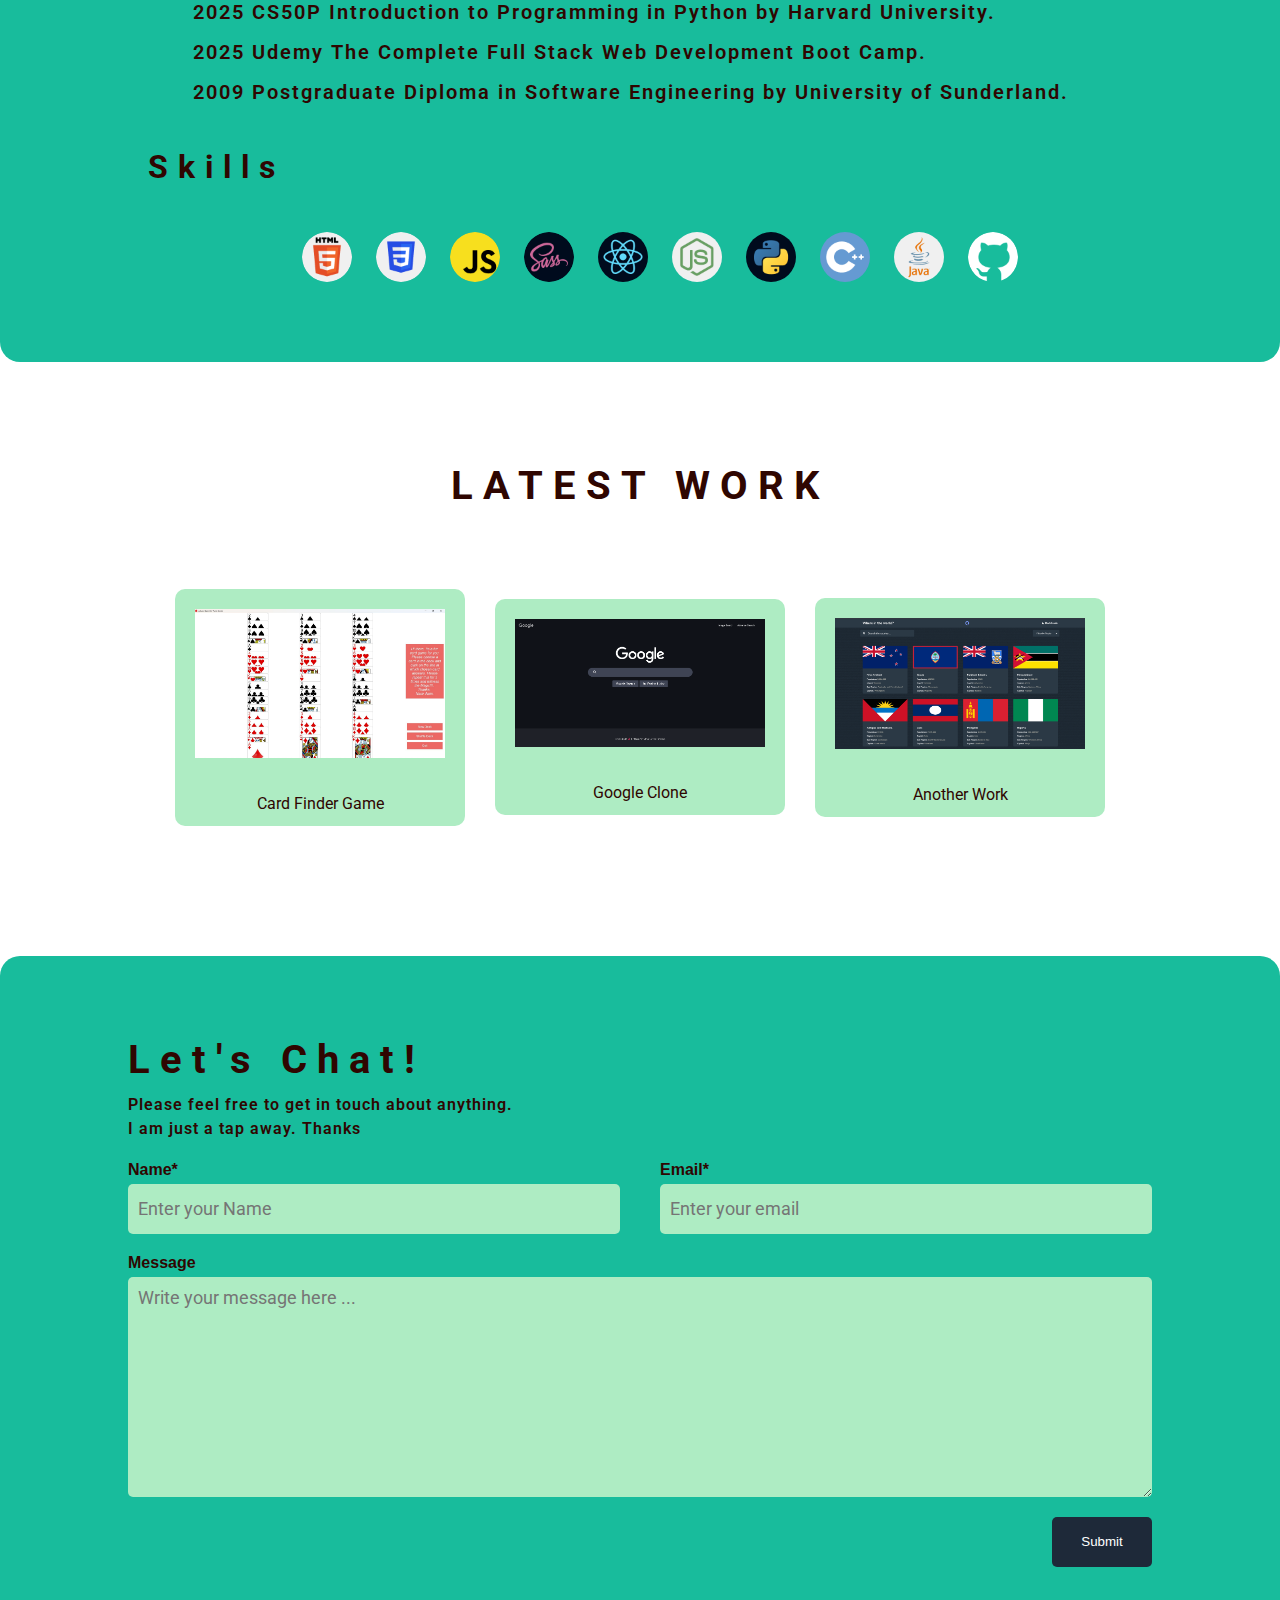
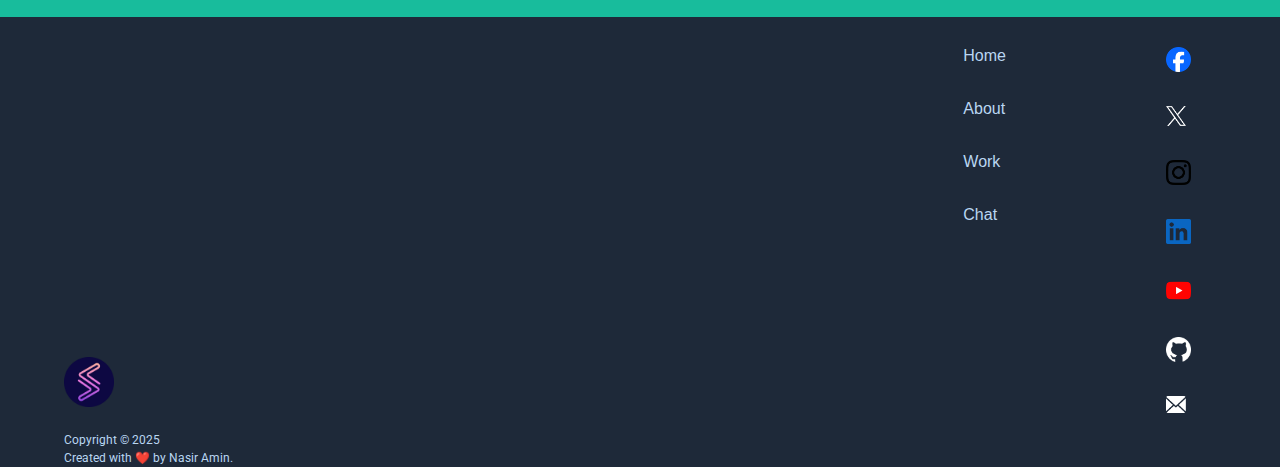
==== commit dcac4d72: "some work done on Projects section" ====
--- a/index.html
+++ b/index.html
@@ -3,6 +3,9 @@
 <head>
     <meta charset="UTF-8">
     <meta name="viewport" content="width=device-width, initial-scale=1.0">
+    <link rel="preconnect" href="https://fonts.googleapis.com">
+    <link rel="preconnect" href="https://fonts.gstatic.com" crossorigin>
+    <link href="https://fonts.googleapis.com/css2?family=Amatic+SC:wght@400;700&family=Montserrat:ital,wght@0,100..900;1,100..900&family=Roboto:ital,wght@0,100..900;1,100..900&display=swap" rel="stylesheet">
     <link rel="stylesheet" href="./styles/style.css">
     <title>Nasir's Portfolio</title>
 </head>
@@ -28,7 +31,7 @@
                 <img class="hero-image" src="./assets/NasirPhoto.JPG" alt="Nasir's photo" height="200" srcset="">
             </div>
             <h1>NASIR AMIN</h1>
-            <h3>SOFTWARE DEVELOPER</h3>
+            <h2>SOFTWARE DEVELOPER</h2>
         </div>
     </section>
     <section id="summary-section">
@@ -45,11 +48,11 @@
             <h3>ABOUT - ME</h3>
                 <h4>Education</h4>
                 <ul>
-                    <p>2025 CS50W Web development with Python and Java script by Harvard University. </p>
-                    <p>2025 Sunderland Software City Tech Talent UX-UI Design Boot Camp by Layers Studio. </p>
-                    <p>2025 CS50P Introduction to Programming in Python by Harvard University.</p>
-                    <p>2025 Udemy The Complete Full Stack Web Development Boot Camp.</p>
-                    <p>2009 Postgraduate Diploma in Software Engineering by University of Sunderland.</p>
+                    <p class="paragraph">2025 CS50W Web development with Python and Java script by Harvard University. </p>
+                    <p class="paragraph">2025 Sunderland Software City Tech Talent UX-UI Design Boot Camp by Layers Studio. </p>
+                    <p class="paragraph">2025 CS50P Introduction to Programming in Python by Harvard University.</p>
+                    <p class="paragraph">2025 Udemy The Complete Full Stack Web Development Boot Camp.</p>
+                    <p class="paragraph">2009 Postgraduate Diploma in Software Engineering by University of Sunderland.</p>
                 </ul>
                 <h4>Skills</h4>
                 <ul>
@@ -69,20 +72,20 @@
     <section id="work-section">
         <div class="section-container">
             <h3>LATEST WORK</h3>
-                <ul>
-                    <div>
-                        <img src="./assets/projects/a-Start.jpg" height="100" alt="Recent project work">
+                <div class="grid-container-projects">
+                    <div class="project">
+                        <div><a href="./projects.html"><img class="project-image" src="./assets/projects/a-Start.jpg" alt=""></a></div>
                         <p>Card Finder Game</p>
                     </div>
-                    <div>
-                        <img src="./assets/projects/CS50P.png" height="150" alt="cs50p certificate">
-                        <p>CS50P Certificate</p>
+                    <div class="project">
+                        <a href="./projects.html"><img class="project-image" src="./assets/projects/google-clone.png"  alt=""></a>
+                        <p>Google Clone</p>
                     </div>
-                    <div>
-                        <img src="./assets/projects/f-chosenShown.jpg" height="200" alt="">
+                    <div class="project">
+                        <a href="./projects.html"><img class="project-image" src="./assets/projects/rest-countries-snap.png" alt=""></a>
                         <p>Another Work</p>
                     </div>
-                </ul>
+                </div>
         </div>
     </section>
     <section id="contact-section">
@@ -134,6 +137,7 @@
                     <a href="https://www.linkedin.com"><img src="./assets/social-media/linkedin.png" alt="linkedin icon" height="25" width="25"></a>
                     <a href="https://www.youtube.com"><img src="./assets/social-media/youtube.png" alt="youtube icon" height="25" width="25"></a>
                     <a href="https://www.github.com"><img src="./assets/social-media/git.png" alt="github icon" height="25" width="25"></a>
+                    <a href="mailto:nasir.amin.kallu@gmail.com"><img src="./assets/social-media/mail.png" alt="email icon" height="17" width="20"></a>
                 </div>
             </div>
         </div>
--- a/styles/style.css
+++ b/styles/style.css
@@ -2,6 +2,7 @@
     margin: 0;
     color: #2f0601;
 }
+/* Nav bar styles */
 #nav-section {
     background-color: #1e2939;
     color: #b9d6f2;
@@ -28,6 +29,7 @@
     justify-self: center;
     height: 80px;
 }
+/* common styles for all the sections */
 #hero-section,#summary-section,#about-section,#work-section,#contact-section {
     display: flex;
     align-items: center;
@@ -81,29 +83,41 @@
     border-radius: 50%;
 }
 h1,h3,h4{
-    font-family: sans-serif, Montserrat;
-    font-size: 48px;
+    font-family: Montserrat;
+    font-size: 64px;
     margin: 0;
     padding: 20px;
     letter-spacing: 10px;
 }
+h2 {
+    font-family: "Amatic SC", sans-serif;
+    font-size: 4rem;
+    font-weight: 700;
+    font-style: normal;
+    letter-spacing: 15px;
+    margin-top: 0;
+}
 h3 {
+    font-family: Roboto;
+    font-size: 40px;
+    margin-top: 30px;
+    margin-bottom: 30px;
+}
+h4 {
+    font-family: Roboto;
     font-size: 32px;
-}
-h4 {
-    font-size: 28px;
     align-self: flex-start;
 }
 p {
-    font-family: sans-serif, Montserrat;
-    font-size: 20px;
+    font-family: Roboto, sans-serif, Montserrat;
+    font-size: 24px;
     margin: 0;
     padding-top: 10px;
     padding-bottom: 10px;
     line-height: 1.5;
 }
 #about-section p{
-    font-size: 16px;
+    font-size: 20px;
     font-weight: 600;
     padding: 5px;
     letter-spacing: 2px;
@@ -119,7 +133,7 @@
     margin-bottom: 10px;
 }
 .contact-container p {
-    font-family: Arial, Helvetica, sans-serif;
+    font-family: Roboto, sans-serif, Montserrat;
     padding: 0;
     font-size: 16px;
     font-weight: 600;
@@ -133,7 +147,7 @@
     padding-top: 20px
 }
 .contact {
-    font-family: Arial, Helvetica, sans-serif;
+    font-family: Roboto, sans-serif, Montserrat;
     font-size: 18px;
     height: 30px;
     color: #2f0601;
@@ -194,7 +208,7 @@
 #footer {
     background-color: #1e2939;
     color: #b9d6f2;
-    height: 400px;
+    height: 450px;
 
 }
 #footer p {
@@ -241,5 +255,33 @@
 }
 .footer-sm img:hover {
     border-bottom-color: #58a5ee;
-
+}
+/* Latest Work section style as grid */
+.grid-container-projects {
+    display: grid;
+    grid-template-columns:  auto auto auto;
+    column-gap: 30px;
+    justify-content: space-between;
+    margin-top: 30px;
+    margin-bottom: 80px;
+}
+.project {
+    align-self: center;
+    justify-self: center;
+    justify-items: center;
+    background-color: #aeecc3;
+    border-radius: 10px;
+}
+.project:hover {
+    background-color:#d9e3ee ;
+}
+#work-section p {
+    font-size: 16px;
+}
+.project-image {
+    max-width: 250px;
+    max-height: 150px;
+    /* height: 150px;
+    width: 250px; */
+    margin: 20px;
 }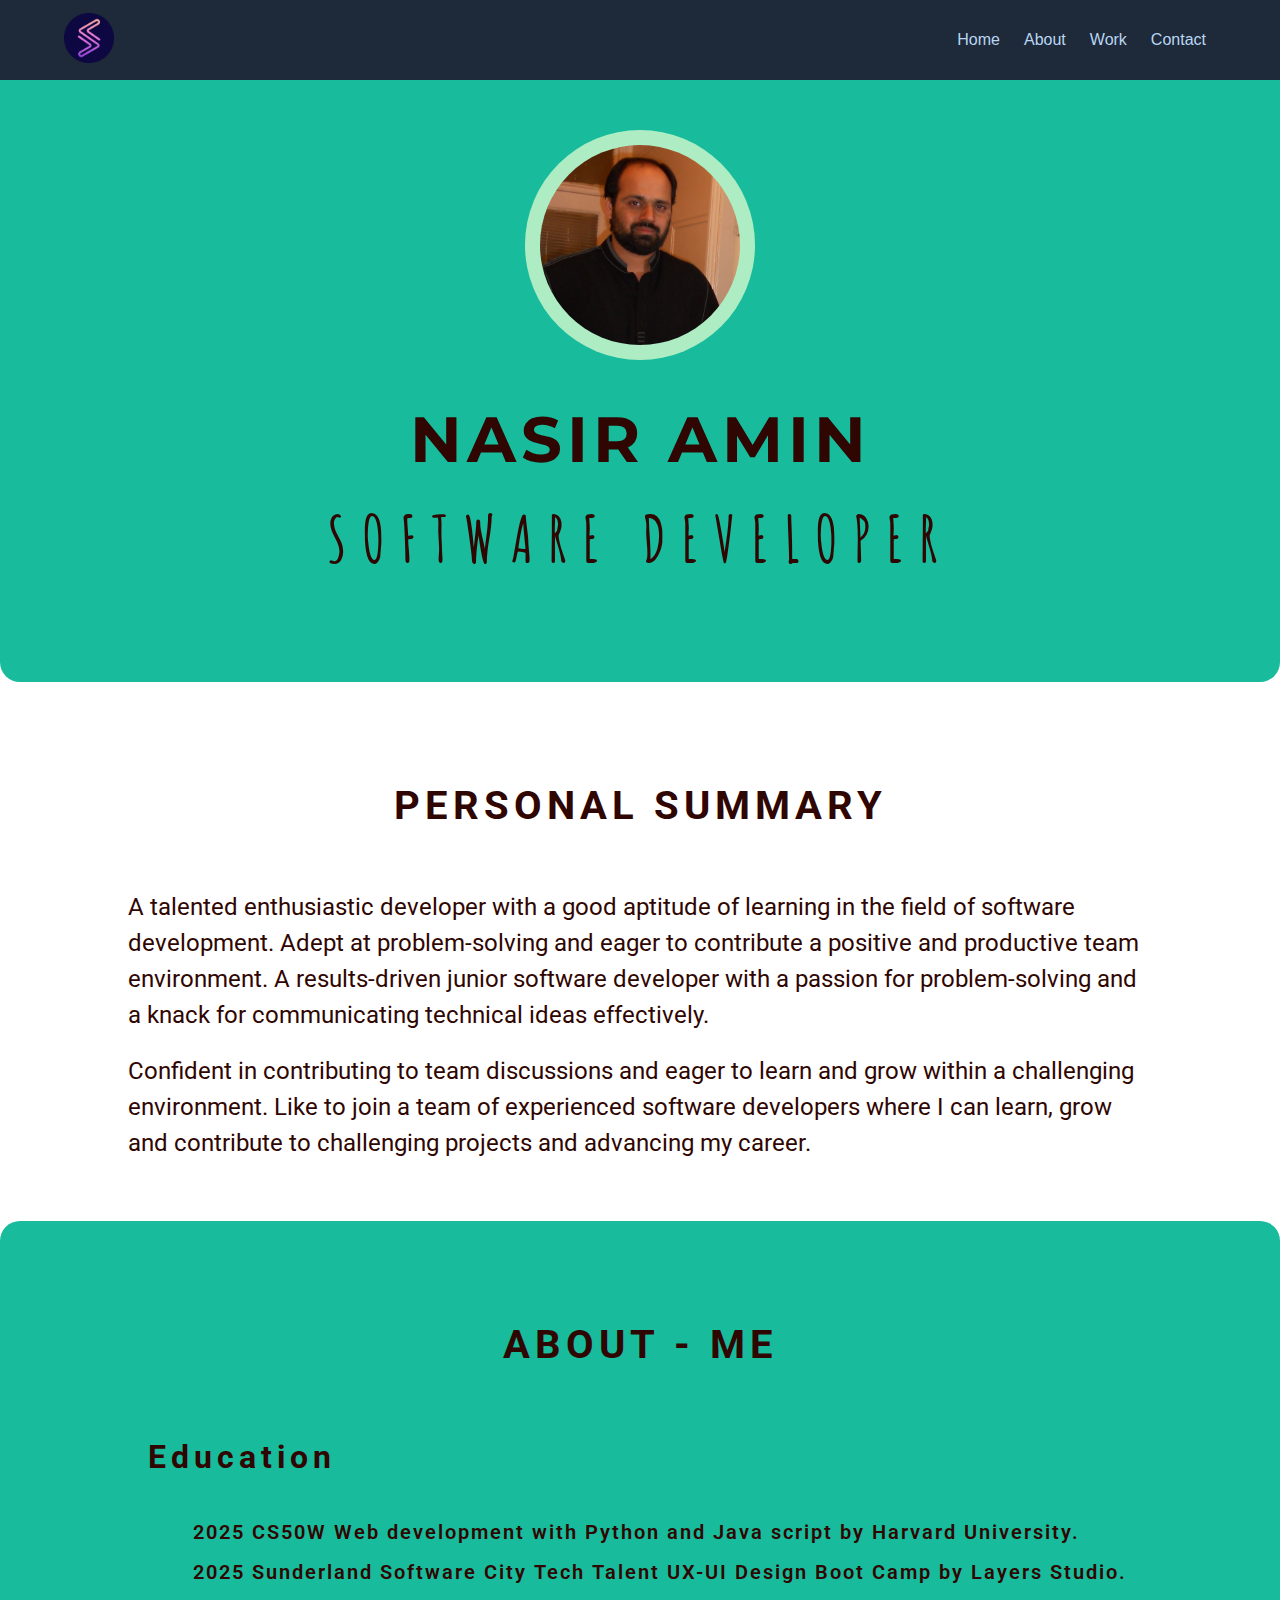
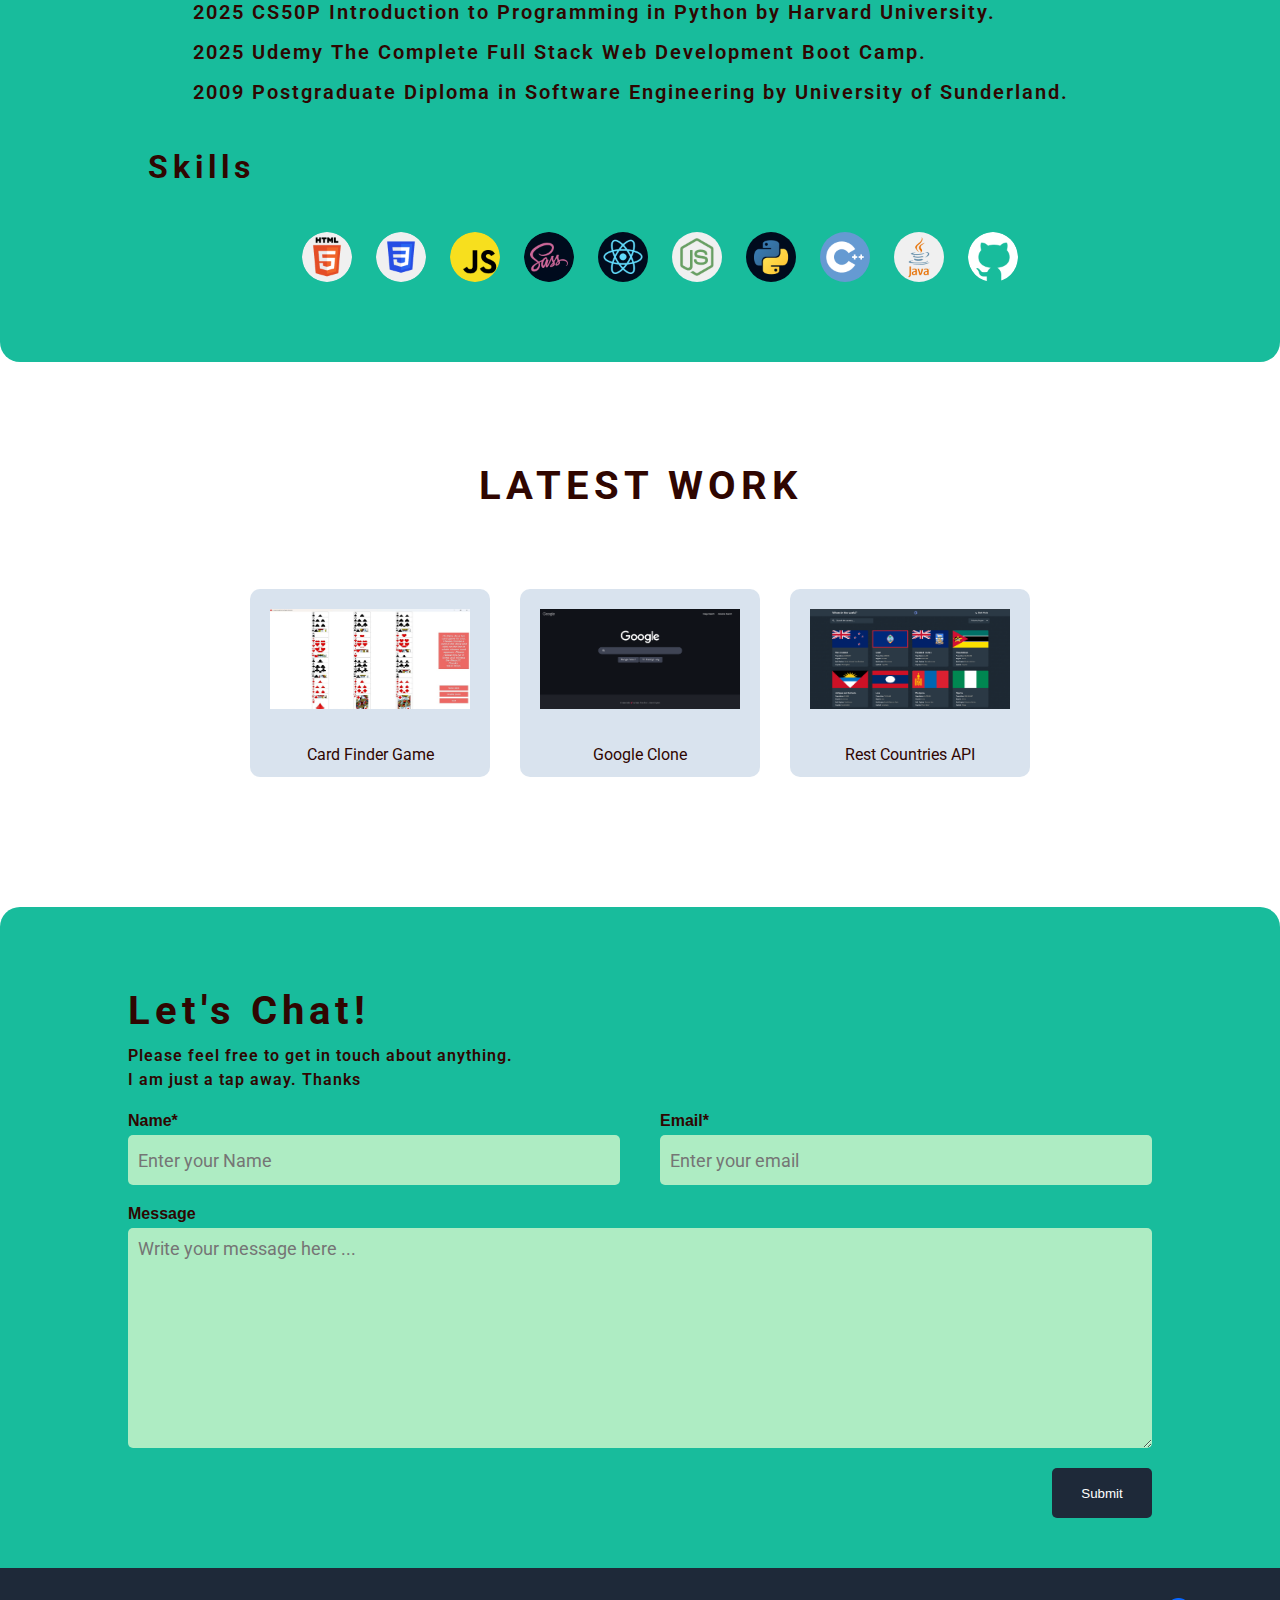
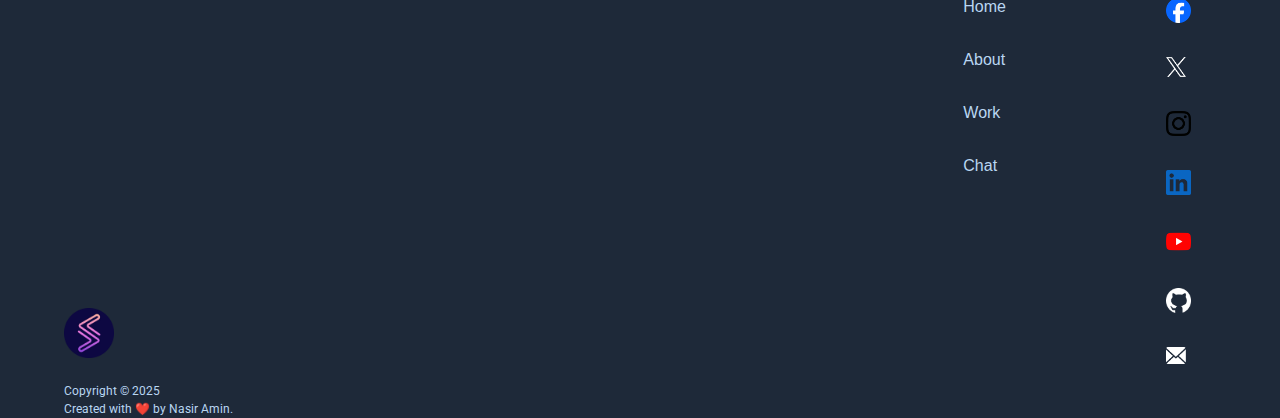
==== commit 42e150b1: "Media Queries added for breakpoints" ====
--- a/index.html
+++ b/index.html
@@ -28,7 +28,7 @@
     <section id="hero-section">
         <div class="section-container">
             <div class="circle">
-                <img class="hero-image" src="./assets/NasirPhoto.JPG" alt="Nasir's photo" height="200" srcset="">
+                <img class="hero-image" src="./assets/NasirPhoto.JPG" alt="Nasir's photo" srcset="">
             </div>
             <h1>NASIR AMIN</h1>
             <h2>SOFTWARE DEVELOPER</h2>
@@ -38,8 +38,8 @@
         <div class="section-container">
             <h3>PERSONAL SUMMARY</h3>
             <div>
-                <p>A talented enthusiastic developer with a good aptitude of learning in the field of software development. Adept at problem-solving and eager to contribute a positive and productive team environment. A results-driven junior software developer with a passion for problem-solving and a knack for communicating technical ideas effectively. </p>
-                <p>Confident in contributing to team discussions and eager to learn and grow within a challenging environment. Like to join a team of experienced software developers where I can learn, grow and contribute to challenging projects and advancing my career.</p>
+                <p class="para">A talented enthusiastic developer with a good aptitude of learning in the field of software development. Adept at problem-solving and eager to contribute a positive and productive team environment. A results-driven junior software developer with a passion for problem-solving and a knack for communicating technical ideas effectively. </p>
+                <p class="para">Confident in contributing to team discussions and eager to learn and grow within a challenging environment. Like to join a team of experienced software developers where I can learn, grow and contribute to challenging projects and advancing my career.</p>
             </div>
         </div>
     </section>
@@ -48,11 +48,11 @@
             <h3>ABOUT - ME</h3>
                 <h4>Education</h4>
                 <ul>
-                    <p class="paragraph">2025 CS50W Web development with Python and Java script by Harvard University. </p>
-                    <p class="paragraph">2025 Sunderland Software City Tech Talent UX-UI Design Boot Camp by Layers Studio. </p>
-                    <p class="paragraph">2025 CS50P Introduction to Programming in Python by Harvard University.</p>
-                    <p class="paragraph">2025 Udemy The Complete Full Stack Web Development Boot Camp.</p>
-                    <p class="paragraph">2009 Postgraduate Diploma in Software Engineering by University of Sunderland.</p>
+                    <p class="para">2025 CS50W Web development with Python and Java script by Harvard University. </p>
+                    <p class="para">2025 Sunderland Software City Tech Talent UX-UI Design Boot Camp by Layers Studio. </p>
+                    <p class="para">2025 CS50P Introduction to Programming in Python by Harvard University.</p>
+                    <p class="para">2025 Udemy The Complete Full Stack Web Development Boot Camp.</p>
+                    <p class="para">2009 Postgraduate Diploma in Software Engineering by University of Sunderland.</p>
                 </ul>
                 <h4>Skills</h4>
                 <ul>
@@ -74,16 +74,16 @@
             <h3>LATEST WORK</h3>
                 <div class="grid-container-projects">
                     <div class="project">
-                        <div><a href="./projects.html"><img class="project-image" src="./assets/projects/a-Start.jpg" alt=""></a></div>
-                        <p>Card Finder Game</p>
+                        <div><a href="https://youtu.be/pwWzn2WsXh8"><img class="project-image" src="./assets/projects/a-Start.jpg" alt=""></a></div>
+                        <p class="para">Card Finder Game</p>
                     </div>
                     <div class="project">
-                        <a href="./projects.html"><img class="project-image" src="./assets/projects/google-clone.png"  alt=""></a>
-                        <p>Google Clone</p>
+                        <a href="https://youtu.be/vkXsMXMG-Qw"><img class="project-image" src="./assets/projects/google-clone.png"  alt=""></a>
+                        <p class="para">Google Clone</p>
                     </div>
                     <div class="project">
-                        <a href="./projects.html"><img class="project-image" src="./assets/projects/rest-countries-snap.png" alt=""></a>
-                        <p>Another Work</p>
+                        <a href="https://youtu.be/0-Rc9DyFw2k"><img class="project-image" src="./assets/projects/rest-countries-snap.png" alt=""></a>
+                        <p class="para">Rest Countries API</p>
                     </div>
                 </div>
         </div>
@@ -91,8 +91,8 @@
     <section id="contact-section">
         <div class="contact-container">
             <h3>Let's Chat!</h3>
-            <p>Please feel free to get in touch about anything.</p>
-            <p>I am just a tap away. Thanks</p>
+            <p class="para">Please feel free to get in touch about anything.</p>
+            <p class="para">I am just a tap away. Thanks</p>
             <form action="">
                 <div class="contact-div">
                     <div class="name-email">
--- a/styles/style.css
+++ b/styles/style.css
@@ -2,6 +2,7 @@
     margin: 0;
     color: #2f0601;
 }
+
 /* Nav bar styles */
 #nav-section {
     background-color: #1e2939;
@@ -10,17 +11,20 @@
     top: 0;
     overflow: hidden;
 }
-#nav-section a{
+
+#nav-section a {
     font-family: Arial, Helvetica, sans-serif;
     text-decoration: none;
     color: #b9d6f2;
     margin: 10px;
 }
-#nav-section a:hover{
+
+#nav-section a:hover {
     color: #58a5ee;
     border-bottom-color: #b9d6f2;
     border-bottom-style: solid;
 }
+
 #nav-container {
     display: flex;
     align-items: center;
@@ -29,8 +33,13 @@
     justify-self: center;
     height: 80px;
 }
+
 /* common styles for all the sections */
-#hero-section,#summary-section,#about-section,#work-section,#contact-section {
+#hero-section,
+#summary-section,
+#about-section,
+#work-section,
+#contact-section {
     display: flex;
     align-items: center;
     justify-content: center;
@@ -38,22 +47,27 @@
     border-bottom-right-radius: 20px;
     border-bottom-left-radius: 20px;
 }
+
 #summary-section {
     background-color: white;
 }
+
 #about-section {
     border-top-left-radius: 20px;
     border-top-right-radius: 20px;
 }
+
 #work-section {
     background-color: white;
 }
+
 #contact-section {
     border-top-left-radius: 20px;
     border-top-right-radius: 20px;
     border-bottom-right-radius: 0;
     border-bottom-left-radius: 0;
 }
+
 .section-container {
     display: flex;
     flex-direction: column;
@@ -63,11 +77,13 @@
     padding-top: 50px;
     padding-bottom: 50px;
 }
+
 .contact-container {
     width: 80%;
     padding-top: 50px;
     padding-bottom: 50px;
 }
+
 .circle {
     height: 230px;
     width: 230px;
@@ -79,16 +95,24 @@
     align-items: center;
     margin-bottom: 20px;
 }
+.circle img{
+    height: 200px;
+}
+
 .hero-image {
     border-radius: 50%;
 }
-h1,h3,h4{
+
+h1,
+h3,
+h4 {
     font-family: Montserrat;
     font-size: 64px;
     margin: 0;
     padding: 20px;
-    letter-spacing: 10px;
-}
+    letter-spacing: 5px;
+}
+
 h2 {
     font-family: "Amatic SC", sans-serif;
     font-size: 4rem;
@@ -97,17 +121,20 @@
     letter-spacing: 15px;
     margin-top: 0;
 }
+
 h3 {
     font-family: Roboto;
     font-size: 40px;
     margin-top: 30px;
     margin-bottom: 30px;
 }
+
 h4 {
     font-family: Roboto;
     font-size: 32px;
     align-self: flex-start;
 }
+
 p {
     font-family: Roboto, sans-serif, Montserrat;
     font-size: 24px;
@@ -116,22 +143,26 @@
     padding-bottom: 10px;
     line-height: 1.5;
 }
-#about-section p{
+
+#about-section p {
     font-size: 20px;
     font-weight: 600;
     padding: 5px;
     letter-spacing: 2px;
 }
+
 .skill-icons {
     padding: 10px;
     border-radius: 50%;
     width: 50px;
     height: 50px;
 }
+
 .contact-container h3 {
     padding: 0;
     margin-bottom: 10px;
 }
+
 .contact-container p {
     font-family: Roboto, sans-serif, Montserrat;
     padding: 0;
@@ -139,13 +170,17 @@
     font-weight: 600;
     letter-spacing: 1px;
 }
-.name-div, .email-div, .msg-div{
+
+.name-div,
+.email-div,
+.msg-div {
     display: flex;
     flex-direction: column;
     flex-grow: 1;
     flex-shrink: 1;
     padding-top: 20px
 }
+
 .contact {
     font-family: Roboto, sans-serif, Montserrat;
     font-size: 18px;
@@ -156,37 +191,46 @@
     border: none;
     border-radius: 5px;
 }
+
 .contact-div {
     display: flex;
     flex-direction: column;
 }
+
 .name-div {
     margin-right: 20px;
 }
+
 .email-div {
     margin-left: 20px;
 }
+
 .name-email {
     display: flex;
 }
+
 label {
     font-family: Arial, Helvetica, sans-serif;
     font-size: 16px;
     font-weight: 600;
     padding-bottom: 5px;
 }
+
 .msg-text {
     height: 200px;
 }
+
 .contact:focus {
     color: #2f0601;
     background-color: azure;
 }
+
 .contact:focus-visible {
-    outline:none;
+    outline: none;
     border: none;
     color: #2f0601;
 }
+
 .submit-btn {
     width: 100px;
     height: 50px;
@@ -198,11 +242,13 @@
     border: none;
     border-radius: 5px;
 }
+
 .submit-btn:hover {
     background-color: #b9d6f2;
     color: #1e2939;
     cursor: pointer;
 }
+
 /* Page Footer styles */
 
 #footer {
@@ -211,11 +257,13 @@
     height: 450px;
 
 }
+
 #footer p {
     font-size: 12px;
     padding: 0;
     margin: 0;
 }
+
 #footer a {
     text-decoration: none;
     font-family: Arial, Helvetica, sans-serif;
@@ -223,15 +271,18 @@
     font-weight: 500;
     padding: 5px;
 }
+
 .footer-links a {
     margin-bottom: 25px;
 }
+
 #footer a:hover {
     color: #58a5ee;
     border-bottom-color: #b9d6f2;
     /* font-weight: 700; */
     /* border-bottom-style: solid; */
 }
+
 .footer-container {
     display: flex;
     align-items: center;
@@ -240,48 +291,150 @@
     width: 90%;
     justify-self: center;
 }
+
 .footer-sm-links {
     display: flex;
     justify-content: flex-end;
 }
-.footer-links, .footer-sm {
+
+.footer-links,
+.footer-sm {
     display: flex;
     flex-direction: column;
     margin-left: 150px;
 }
+
 .footer-sm img {
     margin-bottom: 20px;
     margin-right: 20px;
 }
+
 .footer-sm img:hover {
     border-bottom-color: #58a5ee;
 }
+
 /* Latest Work section style as grid */
 .grid-container-projects {
-    display: grid;
-    grid-template-columns:  auto auto auto;
+    /* display: grid;
+    grid-template-columns: auto auto auto; */
+    display: flex;
     column-gap: 30px;
     justify-content: space-between;
     margin-top: 30px;
     margin-bottom: 80px;
 }
+
 .project {
     align-self: center;
     justify-self: center;
     justify-items: center;
+    background-color: #d9e3ee;
+    border-radius: 10px;
+}
+
+.project:hover {
     background-color: #aeecc3;
-    border-radius: 10px;
-}
-.project:hover {
-    background-color:#d9e3ee ;
-}
+}
+
 #work-section p {
     font-size: 16px;
 }
+
 .project-image {
-    max-width: 250px;
-    max-height: 150px;
-    /* height: 150px;
-    width: 250px; */
+    /* max-width: 220px;
+    max-height: 130px; */
+    height: 100px;
+    width: 200px;
     margin: 20px;
-}+}
+
+@media (min-width: 570px) and (max-width: 800px) {
+    h1{
+        font-size: 48px;
+        font-weight: 900;
+    }
+    h2{
+        font-size: 32px;
+        font-weight: 900;
+        letter-spacing: 10px;
+    }
+    h3{
+        font-size: 24px;
+        font-weight: 700;
+    }
+    .project-image {
+        height: 70px;
+        width: 150px;
+        margin: 20px;
+    }
+}
+
+@media (width <= 570px) {
+    h1{
+        font-size: 24px;
+        font-weight: 700;
+        align-self: center;
+    }
+    h2{
+        font-size: 20px;
+        font-weight: 500;
+        font-family: monospace;
+        align-self: center;
+        letter-spacing: 0px;
+    }
+    h3,h4{
+        font-size: 16px;
+        font-weight: 500;
+    }
+    .para{
+        font-size: 14px;
+    }
+    #about-section p {
+        font-size: 14px;
+    }
+    .grid-container-projects {
+        /* display: grid;
+        grid-template-columns: auto auto auto; */
+        display: flex;
+        flex-direction: column;
+        justify-content: space-between;
+        margin-top: 30px;
+        margin-bottom: 80px;
+    }
+    .project {
+        align-self: center;
+        justify-self: center;
+        justify-items: center;
+        background-color: #d9e3ee;
+        border-radius: 10px;
+        margin-bottom: 30px;
+    }
+    .project-image {
+        height: 150px;
+        width: 250px;
+        margin: 20px;
+    }
+    .name-email{
+        flex-direction: column;
+    }
+    .name-div,.email-div{
+        margin: 0px;
+    }
+    .footer-links, .footer-sm{
+        margin: 20px;
+    }
+    .circle img{
+        height: 150px;
+    }
+    .circle {
+        height: 180px;
+        width: 180px;
+        border-radius: 50%;
+        background-color: #aeecc3;
+        display: flex;
+        align-content: center;
+        justify-content: center;
+        align-items: center;
+        margin-bottom: 20px;
+    }
+}
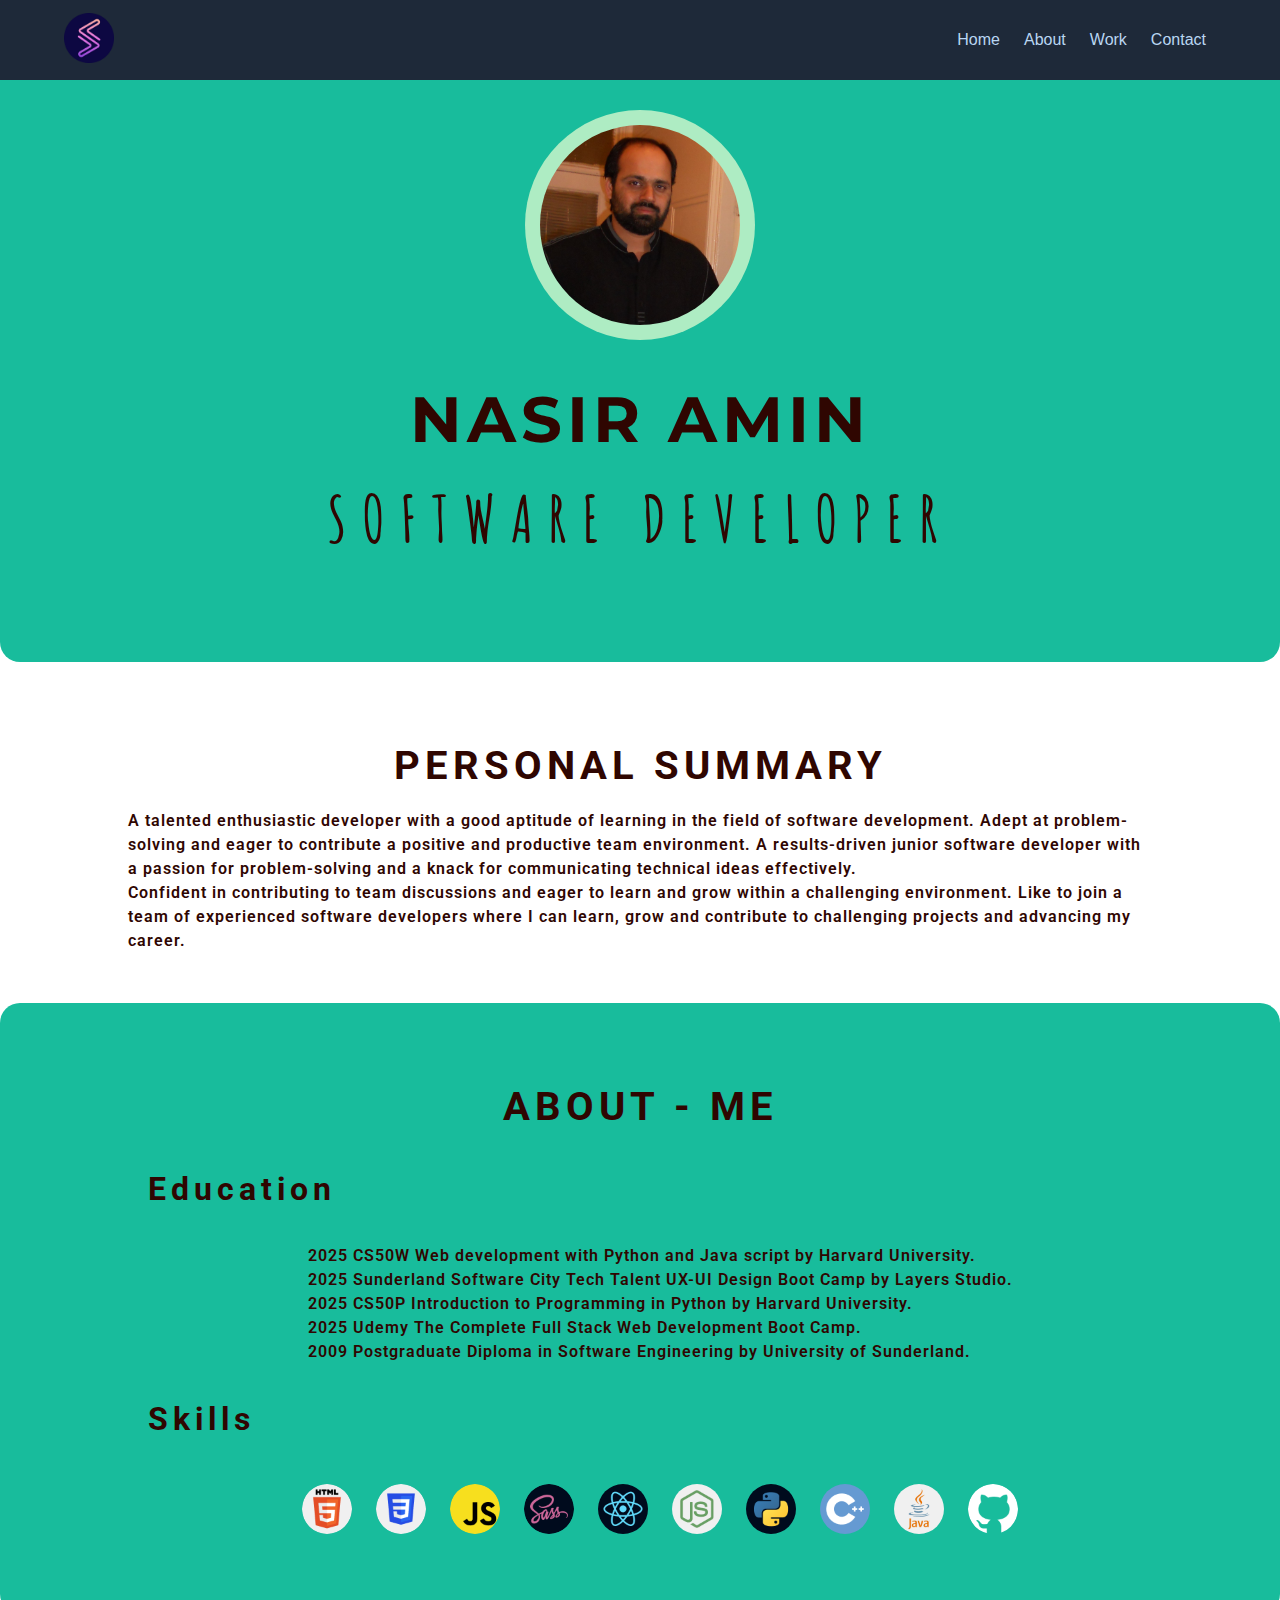
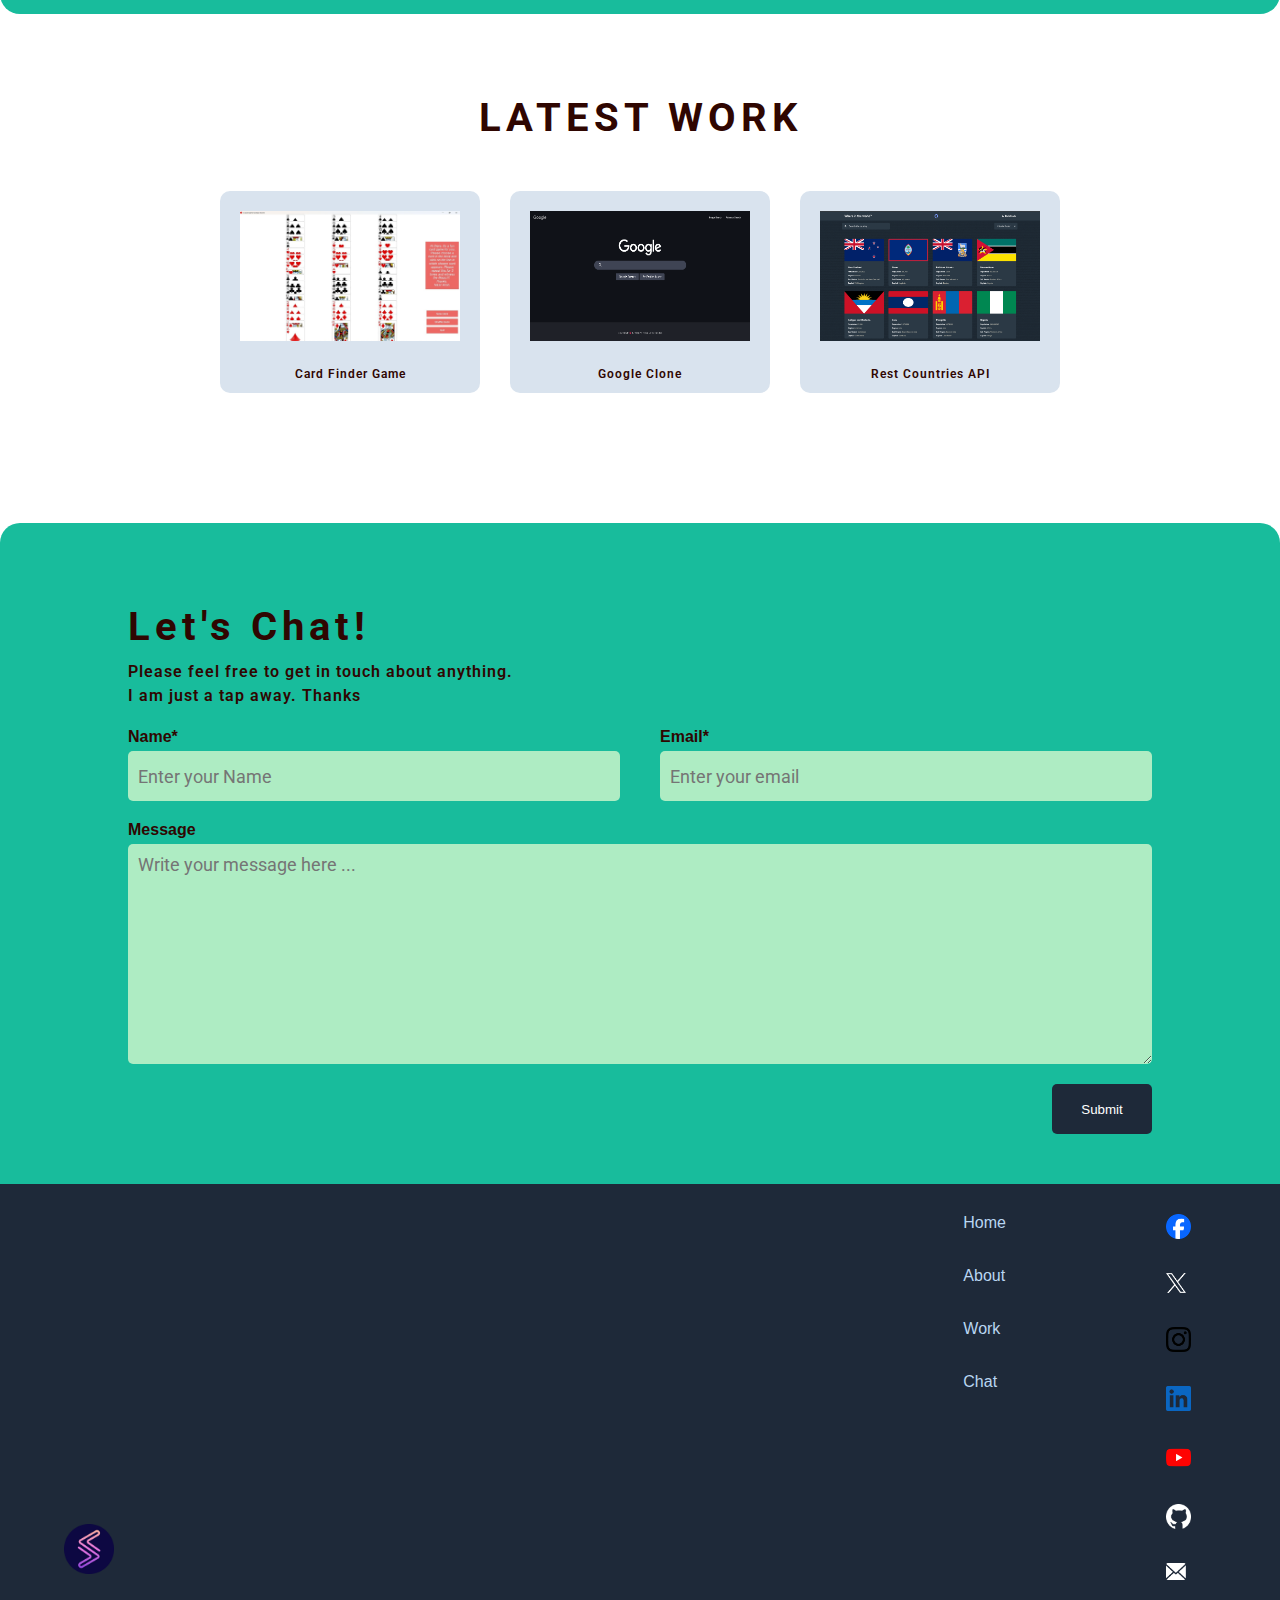
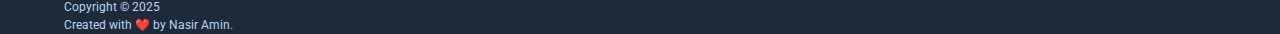
==== commit 4f09e48a: "More tweaks on mobile breakpoint" ====
--- a/index.html
+++ b/index.html
@@ -13,13 +13,13 @@
     <section id="nav-section">
         <div id="nav-container">
             <div>
-                <img src="./assets/fabiicon256.png" alt="logo" height="50">
+                <img class="nav-logo" src="./assets/fabiicon256.png" alt="logo">
             </div>
             <div>
-                <a href="#top">Home</a>
-                <a href="#about-section">About</a>
-                <a href="#work-section">Work</a>
-                <a href="#contact-section">Contact</a> 
+                <a class="top-menu-item" href="#top">Home</a>
+                <a class="top-menu-item" href="#about-section">About</a>
+                <a class="top-menu-item" href="#work-section">Work</a>
+                <a class="top-menu-item" href="#contact-section">Contact</a> 
             </div>
         </div>
         
--- a/styles/style.css
+++ b/styles/style.css
@@ -11,8 +11,10 @@
     top: 0;
     overflow: hidden;
 }
-
-#nav-section a {
+.nav-logo{
+    height: 50px;
+}
+.top-menu-item {
     font-family: Arial, Helvetica, sans-serif;
     text-decoration: none;
     color: #b9d6f2;
@@ -74,7 +76,7 @@
     align-items: center;
     justify-content: center;
     width: 80%;
-    padding-top: 50px;
+    margin-top: 30px;
     padding-bottom: 50px;
 }
 
@@ -126,7 +128,7 @@
     font-family: Roboto;
     font-size: 40px;
     margin-top: 30px;
-    margin-bottom: 30px;
+    margin-bottom: 0px;
 }
 
 h4 {
@@ -144,7 +146,7 @@
     line-height: 1.5;
 }
 
-#about-section p {
+.para {
     font-size: 20px;
     font-weight: 600;
     padding: 5px;
@@ -163,7 +165,7 @@
     margin-bottom: 10px;
 }
 
-.contact-container p {
+.para {
     font-family: Roboto, sans-serif, Montserrat;
     padding: 0;
     font-size: 16px;
@@ -337,14 +339,15 @@
 }
 
 #work-section p {
-    font-size: 16px;
+    font-size: 12px;
+    padding-bottom: 10px;
 }
 
 .project-image {
     /* max-width: 220px;
     max-height: 130px; */
-    height: 100px;
-    width: 200px;
+    height: 130px;
+    width: 220px;
     margin: 20px;
 }
 
@@ -358,39 +361,42 @@
         font-weight: 900;
         letter-spacing: 10px;
     }
-    h3{
+    h3,h4{
         font-size: 24px;
         font-weight: 700;
     }
+    .para{
+        font-size: 16px;
+    }
     .project-image {
-        height: 70px;
-        width: 150px;
+        height: 80px;
+        width: 140px;
         margin: 20px;
     }
 }
 
 @media (width <= 570px) {
     h1{
-        font-size: 24px;
+        font-size: 20px;
+        font-weight: 900;
+        align-self: center;
+    }
+    h2{
+        font-size: 18px;
         font-weight: 700;
-        align-self: center;
-    }
-    h2{
-        font-size: 20px;
-        font-weight: 500;
         font-family: monospace;
         align-self: center;
         letter-spacing: 0px;
     }
     h3,h4{
-        font-size: 16px;
-        font-weight: 500;
+        font-size: 11px;
+        font-weight: 900;
     }
     .para{
-        font-size: 14px;
-    }
-    #about-section p {
-        font-size: 14px;
+        font-size: 12px;
+    }
+    .section-container{
+        margin-top: 30px;
     }
     .grid-container-projects {
         /* display: grid;
@@ -410,8 +416,8 @@
         margin-bottom: 30px;
     }
     .project-image {
-        height: 150px;
-        width: 250px;
+        height: 100px;
+        width: 170px;
         margin: 20px;
     }
     .name-email{
@@ -437,4 +443,15 @@
         align-items: center;
         margin-bottom: 20px;
     }
-}
+    .top-menu-item{
+        font-size: 11px;
+        font-weight: 700;
+        margin: 5px;
+    }
+    .nav-logo{
+        height: 25px;
+    }
+    #nav-container{
+        height: 50px;
+    }
+}
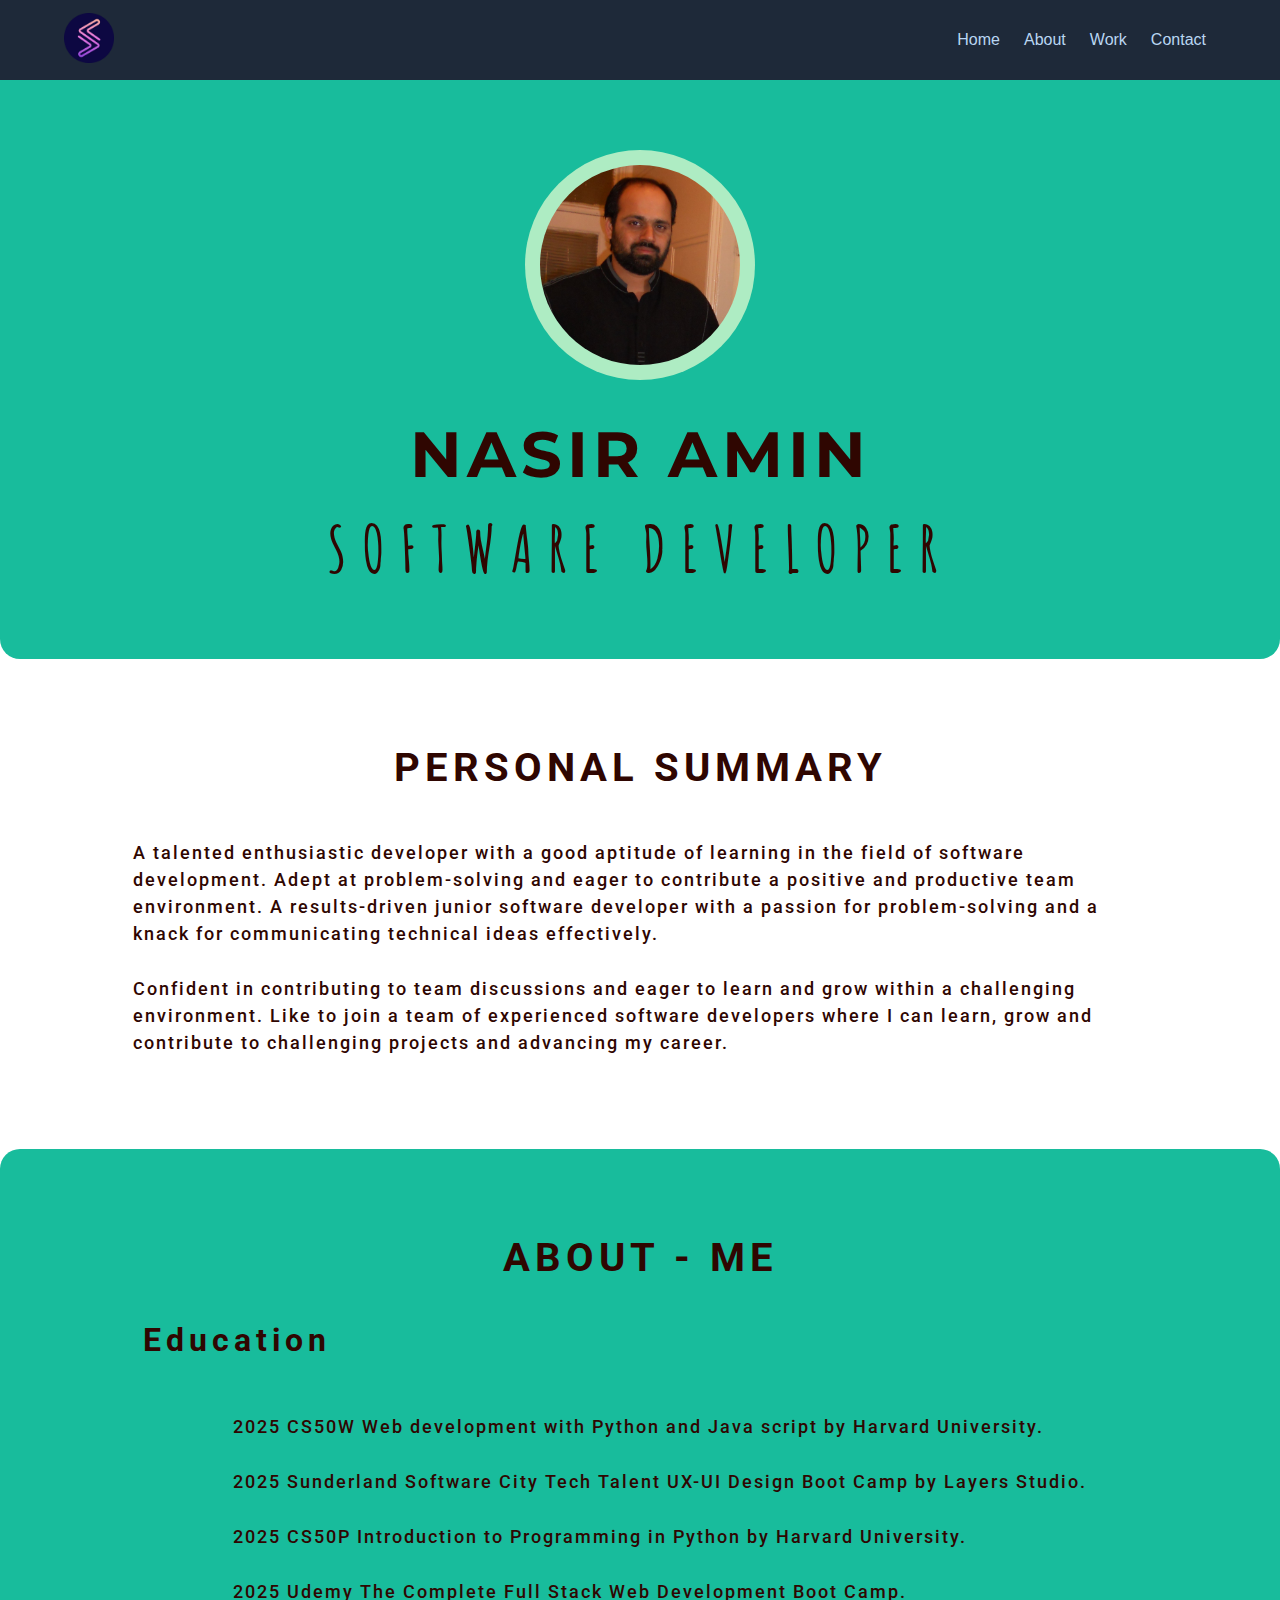
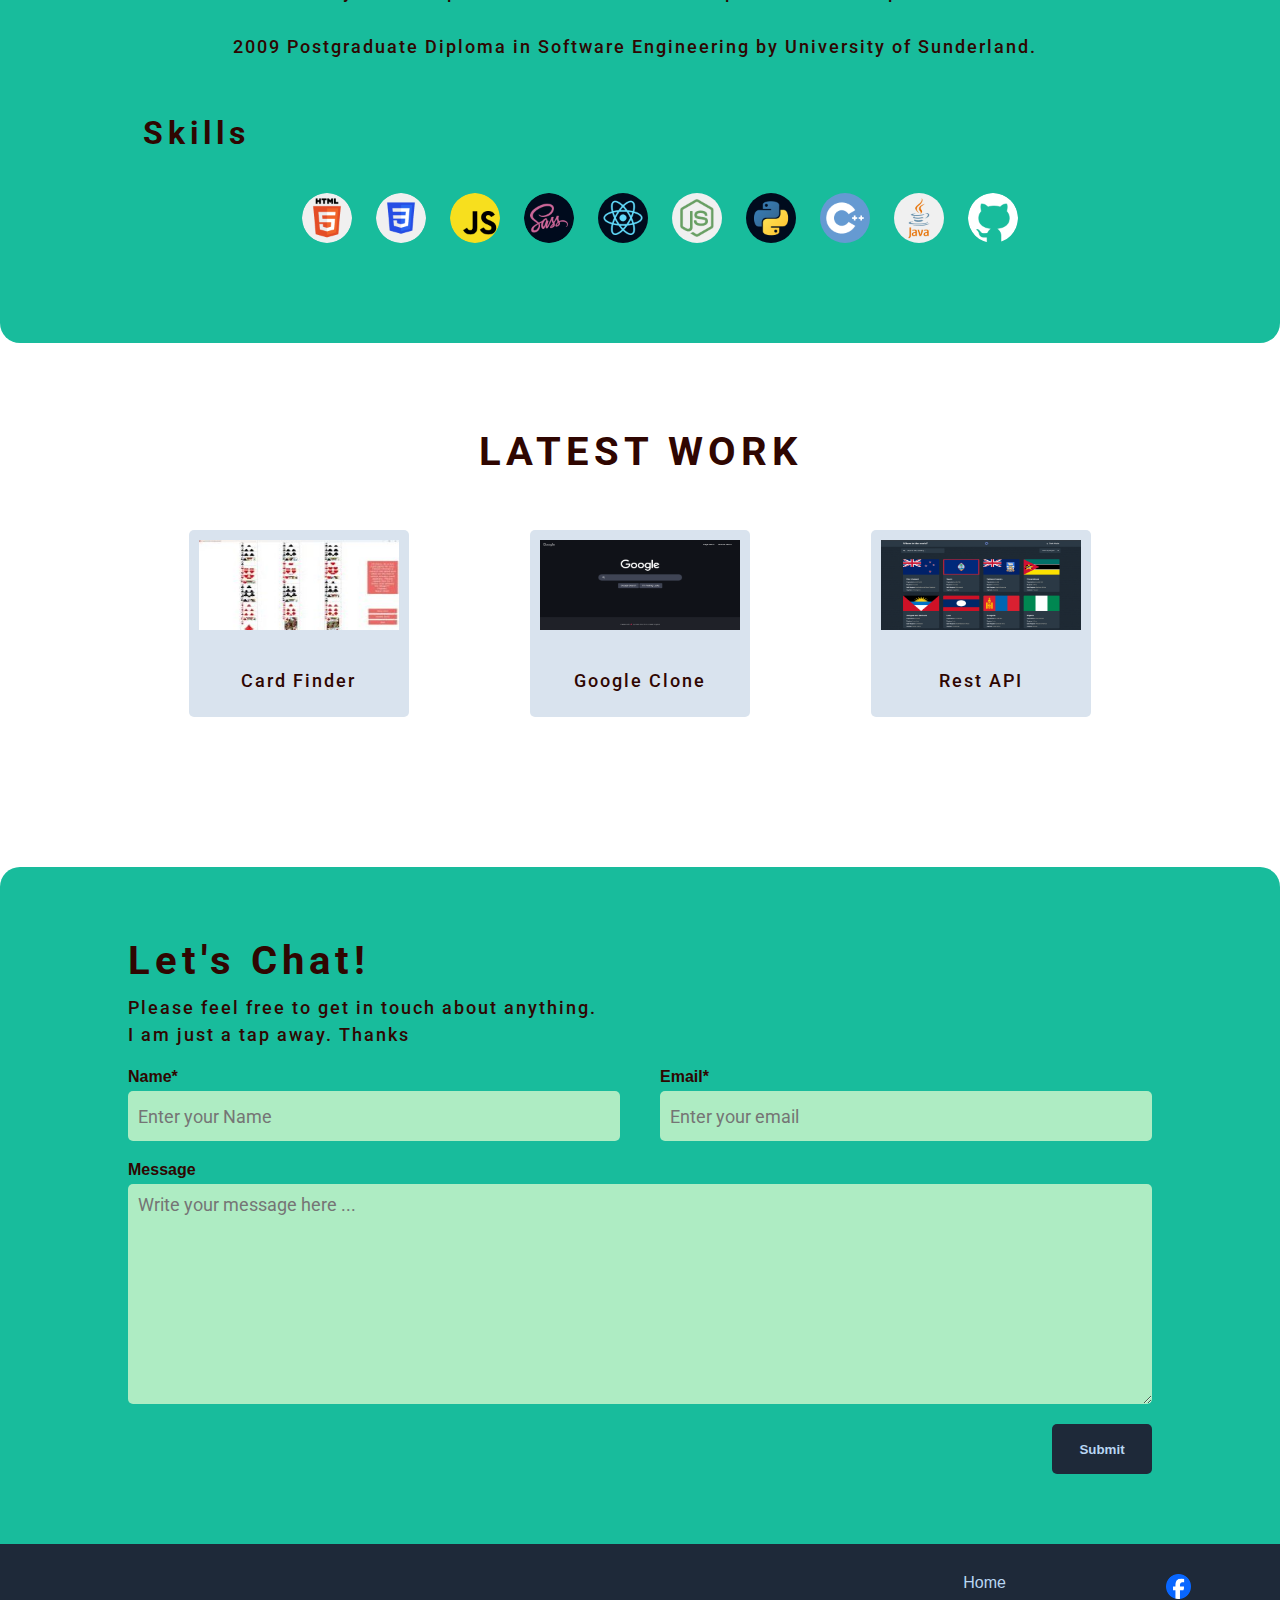
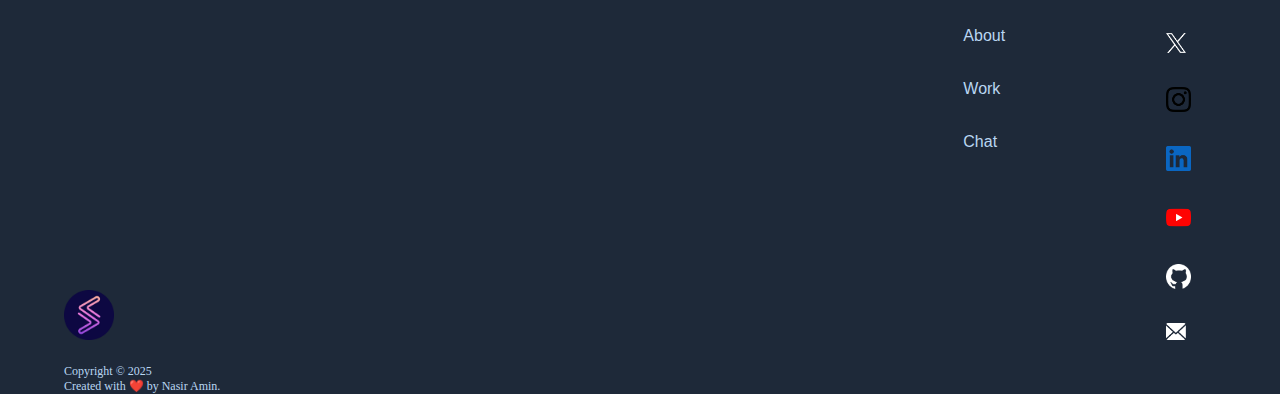
==== commit 043f7e96: "some more tweaks" ====
--- a/index.html
+++ b/index.html
@@ -75,7 +75,7 @@
                 <div class="grid-container-projects">
                     <div class="project">
                         <div><a href="https://youtu.be/pwWzn2WsXh8"><img class="project-image" src="./assets/projects/a-Start.jpg" alt=""></a></div>
-                        <p class="para">Card Finder Game</p>
+                        <p class="para">Card Finder</p>
                     </div>
                     <div class="project">
                         <a href="https://youtu.be/vkXsMXMG-Qw"><img class="project-image" src="./assets/projects/google-clone.png"  alt=""></a>
@@ -83,7 +83,7 @@
                     </div>
                     <div class="project">
                         <a href="https://youtu.be/0-Rc9DyFw2k"><img class="project-image" src="./assets/projects/rest-countries-snap.png" alt=""></a>
-                        <p class="para">Rest Countries API</p>
+                        <p class="para">Rest API</p>
                     </div>
                 </div>
         </div>
@@ -91,8 +91,8 @@
     <section id="contact-section">
         <div class="contact-container">
             <h3>Let's Chat!</h3>
-            <p class="para">Please feel free to get in touch about anything.</p>
-            <p class="para">I am just a tap away. Thanks</p>
+            <p class="para contact-me">Please feel free to get in touch about anything.</p>
+            <p class="para contact-me">I am just a tap away. Thanks</p>
             <form action="">
                 <div class="contact-div">
                     <div class="name-email">
--- a/styles/style.css
+++ b/styles/style.css
@@ -11,9 +11,11 @@
     top: 0;
     overflow: hidden;
 }
-.nav-logo{
+
+.nav-logo {
     height: 50px;
 }
+
 .top-menu-item {
     font-family: Arial, Helvetica, sans-serif;
     text-decoration: none;
@@ -76,14 +78,18 @@
     align-items: center;
     justify-content: center;
     width: 80%;
-    margin-top: 30px;
-    padding-bottom: 50px;
+    margin-top: 40px;
+    margin-bottom: 40px;
+    padding-top: 30px;
+    padding-bottom: 30px;
 }
 
 .contact-container {
     width: 80%;
-    padding-top: 50px;
-    padding-bottom: 50px;
+    margin-top: 40px;
+    margin-bottom: 40px;
+    padding-top: 30px;
+    padding-bottom: 30px;
 }
 
 .circle {
@@ -97,7 +103,8 @@
     align-items: center;
     margin-bottom: 20px;
 }
-.circle img{
+
+.circle img {
     height: 200px;
 }
 
@@ -111,7 +118,7 @@
     font-family: Montserrat;
     font-size: 64px;
     margin: 0;
-    padding: 20px;
+    padding: 15px;
     letter-spacing: 5px;
 }
 
@@ -122,13 +129,14 @@
     font-style: normal;
     letter-spacing: 15px;
     margin-top: 0;
+    margin-bottom: 0;
 }
 
 h3 {
     font-family: Roboto;
     font-size: 40px;
-    margin-top: 30px;
-    margin-bottom: 0px;
+    /* margin-top: 30px; */
+    margin-bottom: 10px;
 }
 
 h4 {
@@ -137,20 +145,18 @@
     align-self: flex-start;
 }
 
-p {
+.para {
     font-family: Roboto, sans-serif, Montserrat;
-    font-size: 24px;
-    margin: 0;
-    padding-top: 10px;
-    padding-bottom: 10px;
-    line-height: 1.5;
-}
-
-.para {
-    font-size: 20px;
-    font-weight: 600;
+    font-size: 18px;
+    font-weight: 500;
     padding: 5px;
     letter-spacing: 2px;
+    line-height: 1.5;
+}
+
+.contact-me {
+    margin: 0;
+    padding: 0;
 }
 
 .skill-icons {
@@ -163,14 +169,6 @@
 .contact-container h3 {
     padding: 0;
     margin-bottom: 10px;
-}
-
-.para {
-    font-family: Roboto, sans-serif, Montserrat;
-    padding: 0;
-    font-size: 16px;
-    font-weight: 600;
-    letter-spacing: 1px;
 }
 
 .name-div,
@@ -239,10 +237,11 @@
     margin-top: 20px;
     align-self: end;
     background-color: #1e2939;
-    color: white;
+    color: #b9d6f2;
     outline: none;
     border: none;
     border-radius: 5px;
+    font-weight: 600;
 }
 
 .submit-btn:hover {
@@ -318,10 +317,11 @@
 /* Latest Work section style as grid */
 .grid-container-projects {
     /* display: grid;
-    grid-template-columns: auto auto auto; */
-    display: flex;
-    column-gap: 30px;
-    justify-content: space-between;
+    grid-template-columns: auto auto auto;
+    column-gap: 30px; */
+    display: flex;
+    width: 100%;
+    justify-content: space-around;
     margin-top: 30px;
     margin-bottom: 80px;
 }
@@ -331,107 +331,125 @@
     justify-self: center;
     justify-items: center;
     background-color: #d9e3ee;
-    border-radius: 10px;
+    border-radius: 5px;
 }
 
 .project:hover {
     background-color: #aeecc3;
-}
-
-#work-section p {
-    font-size: 12px;
-    padding-bottom: 10px;
 }
 
 .project-image {
     /* max-width: 220px;
     max-height: 130px; */
-    height: 130px;
-    width: 220px;
-    margin: 20px;
+    height: 90px;
+    width: 200px;
+    margin: 10px;
 }
 
 @media (min-width: 570px) and (max-width: 800px) {
-    h1{
+    h1 {
         font-size: 48px;
         font-weight: 900;
     }
-    h2{
+
+    h2 {
         font-size: 32px;
         font-weight: 900;
         letter-spacing: 10px;
     }
-    h3,h4{
+
+    h3,
+    h4 {
         font-size: 24px;
         font-weight: 700;
     }
-    .para{
-        font-size: 16px;
-    }
+
+    .para {
+        font-size: 14px;
+    }
+
     .project-image {
-        height: 80px;
-        width: 140px;
+        height: 50px;
+        width: 100px;
         margin: 20px;
     }
 }
 
-@media (width <= 570px) {
-    h1{
+@media (width <=570px) {
+    h1 {
         font-size: 20px;
         font-weight: 900;
         align-self: center;
     }
-    h2{
+
+    h2 {
         font-size: 18px;
         font-weight: 700;
         font-family: monospace;
         align-self: center;
         letter-spacing: 0px;
     }
-    h3,h4{
-        font-size: 11px;
+
+    h3,
+    h4 {
+        font-size: 14px;
         font-weight: 900;
-    }
-    .para{
+        padding: 0;
+    }
+
+    .para {
         font-size: 12px;
     }
-    .section-container{
+
+    .section-container {
         margin-top: 30px;
-    }
+        width: 90%;
+    }
+
     .grid-container-projects {
         /* display: grid;
         grid-template-columns: auto auto auto; */
         display: flex;
         flex-direction: column;
-        justify-content: space-between;
+        justify-content: space-around;
         margin-top: 30px;
-        margin-bottom: 80px;
-    }
+        margin-bottom: 30px;
+        width: 100%;
+    }
+
     .project {
         align-self: center;
         justify-self: center;
         justify-items: center;
         background-color: #d9e3ee;
-        border-radius: 10px;
+        border-radius: 5px;
         margin-bottom: 30px;
     }
+
     .project-image {
-        height: 100px;
-        width: 170px;
+        height: auto;
+        width: auto;
         margin: 20px;
     }
-    .name-email{
+
+    .name-email {
         flex-direction: column;
     }
-    .name-div,.email-div{
+
+    .name-div,
+    .email-div {
         margin: 0px;
     }
-    .footer-links, .footer-sm{
+
+    .footer-links,
+    .footer-sm {
         margin: 20px;
     }
-    .circle img{
+
+    .circle img {
         height: 150px;
     }
+
     .circle {
         height: 180px;
         width: 180px;
@@ -443,15 +461,22 @@
         align-items: center;
         margin-bottom: 20px;
     }
-    .top-menu-item{
+
+    .top-menu-item {
         font-size: 11px;
         font-weight: 700;
         margin: 5px;
     }
-    .nav-logo{
+
+    .nav-logo {
         height: 25px;
     }
-    #nav-container{
+
+    #nav-container {
         height: 50px;
     }
-}
+
+    ul {
+        padding-left: 0px;
+    }
+}